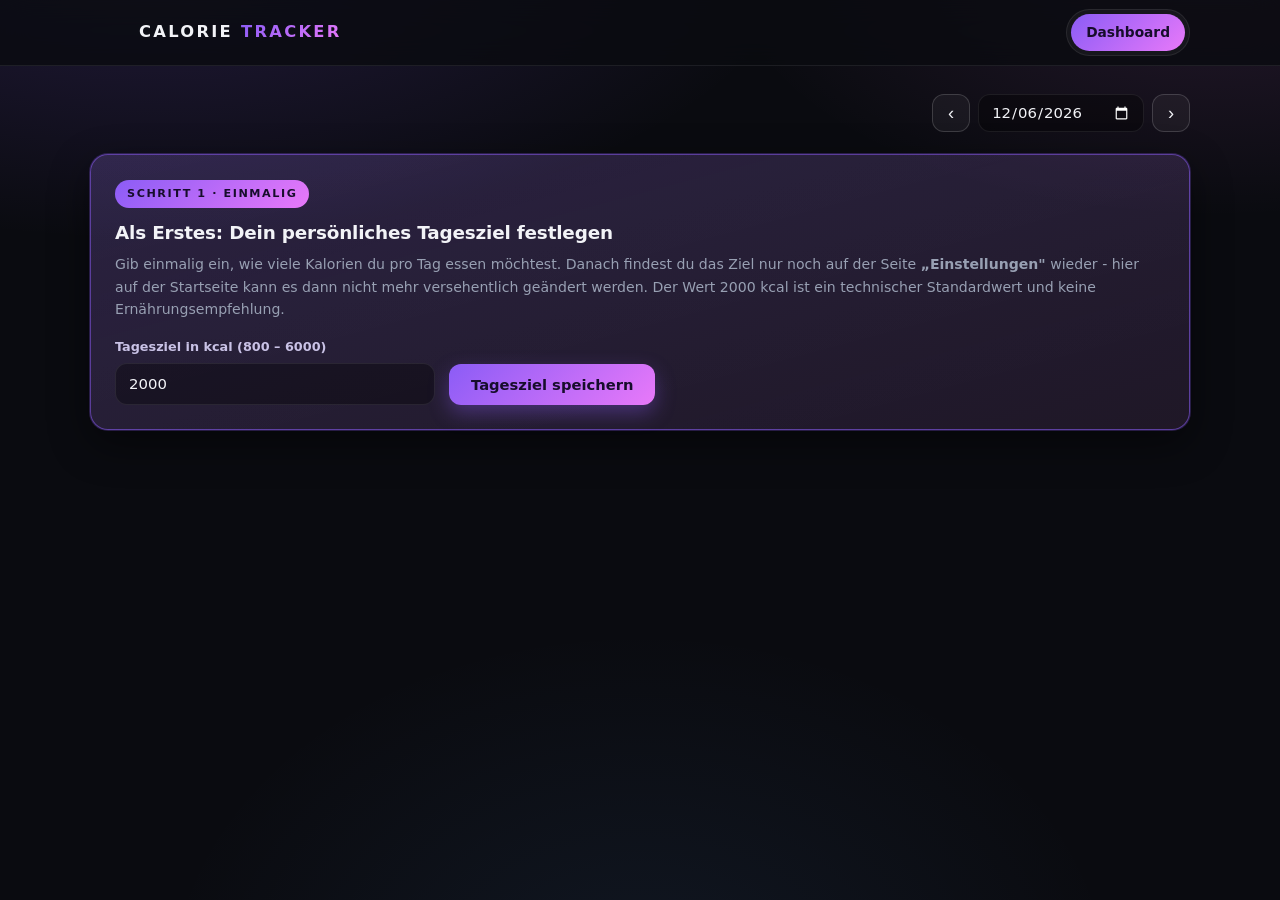
==== index.html @ 7e32cd05 "Navigation: Eintragen und Tagebuch entfernt" ====
<!DOCTYPE html>
<html lang="de">
<head>
  <meta charset="UTF-8">
  <meta name="viewport" content="width=device-width, initial-scale=1.0">
  <title>CALORIE TRACKER – Mein Ernährungstagebuch</title>
  <meta name="description" content="Kalorienzähler als Schulprojekt mit JavaScript und localStorage.">
  <link rel="icon" type="image/png" href="static/logo.png">
  <link rel="stylesheet" href="static/style.css">
  <script>
    // Gesperrt, solange kein Tagesziel festgelegt wurde:
    // Bis "kzt_goal_set" im Browser gespeichert ist, wird NUR das
    // Ziel-Formular angezeigt (Klasse "goal-locked" am <html>).
    if (localStorage.getItem("kzt_goal_set") !== "true") {
      document.documentElement.classList.add("goal-locked");
    }
  </script>
</head>
<body>

  <!-- Ladebildschirm: großes Logo, das kleinerfliegt -->
  <div id="splash">
    <img class="splash-logo" id="splash-logo" src="static/logo.png" alt="">
    <div class="splash-name">CALORIE <span>TRACKER</span></div>
  </div>

  <!-- Benachrichtigungen (Meldungen aus JavaScript) -->
  <div id="toast-area" aria-live="polite"></div>

  <!-- Kopfbereich: Logo + Navigation -->
  <header class="site-header">
    <div class="header-inner">
      <a class="brand" href="index.html">
        <span class="brand-mark">
          <img src="static/logo.png" alt="Logo des Calorie Trackers">
        </span>
        <span class="brand-name">CALORIE <span>TRACKER</span></span>
      </a>

      <nav class="main-nav" aria-label="Hauptnavigation">
        <a href="index.html" class="active">Dashboard</a>
        <a href="kalender.html">Kalender</a>
        <a href="einstellungen.html">Einstellungen</a>
        <a href="datenbank.html">Datenbank</a>
      </nav>

      <button type="button" class="nav-toggle" id="nav-toggle"
              aria-label="Menü öffnen" aria-expanded="false">☰</button>
    </div>
  </header>

  <main class="container">

    <!-- DATUMSLEISTE: Tag wechseln -->
    <section class="date-bar" id="dashboard">
      <div class="day-nav">
        <button type="button" class="icon-btn" id="day-prev" title="Vorheriger Tag" aria-label="Vorheriger Tag">‹</button>
        <div class="date-form">
          <input type="date" id="date-picker" aria-label="Datum wählen">
        </div>
        <button type="button" class="icon-btn" id="day-next" title="Nächster Tag" aria-label="Nächster Tag">›</button>
        <button type="button" class="btn btn-sm btn-soft" id="today-btn" hidden>Zu heute</button>
      </div>
    </section>

    <!-- NUR BEIM ERSTEN MAL: Tagesziel festlegen -->
    <section class="card start-card" id="ziel-start" hidden>
      <div class="start-head">
        <span class="start-step">Schritt 1 · einmalig</span>
        <h2>Als Erstes: Dein persönliches Tagesziel festlegen</h2>
        <p class="section-hint">
          Gib einmalig ein, wie viele Kalorien du pro Tag essen möchtest.
          Danach findest du das Ziel nur noch auf der Seite
          <strong>„Einstellungen"</strong> wieder - hier auf der Startseite
          kann es dann nicht mehr versehentlich geändert werden.
          Der Wert 2000 kcal ist ein technischer Standardwert und keine
          Ernährungsempfehlung.
        </p>
      </div>

      <form class="start-form" id="start-goal-form">
        <div class="form-field">
          <label for="start_goal">Tagesziel in kcal (800 – 6000)</label>
          <input type="number" id="start_goal" min="800" max="6000" step="1" value="2000" required>
        </div>
        <button type="submit" class="btn">Tagesziel speichern</button>
      </form>
    </section>

    <!-- DASHBOARD: die wichtigsten Zahlen des Tages -->
    <section class="kpi-grid" aria-label="Tageszahlen">

      <article class="card kpi kpi-ring fade-in">
        <span class="kpi-label">Fortschritt zum Ziel</span>
        <div class="ring-wrap">
          <svg viewBox="0 0 120 120" class="progress-ring" aria-hidden="true">
            <circle class="ring-bg" cx="60" cy="60" r="52"></circle>
            <circle id="ring-progress" class="ring-fg" cx="60" cy="60" r="52" data-percent="0"></circle>
          </svg>
          <div class="ring-label">
            <div><strong id="percent-value">0</strong><span class="ring-unit">%</span></div>
            <small>von <span id="ring-goal">2000</span> kcal</small>
          </div>
        </div>
        <p class="kpi-foot" id="ring-foot"></p>
      </article>

      <article class="card kpi fade-in delay-1">
        <span class="kpi-icon icon-pink">🍎</span>
        <span class="kpi-label">Aufgenommen</span>
        <strong class="kpi-value" id="stat-total" data-value="0">0</strong>
        <span class="kpi-unit" id="stat-total-sub">kcal</span>
      </article>

      <article class="card kpi fade-in delay-2">
        <span class="kpi-icon icon-blue" id="remain-icon">⚡</span>
        <span class="kpi-label" id="remain-label">Noch verbleibend</span>
        <strong class="kpi-value" id="stat-remaining">0</strong>
        <span class="kpi-unit">kcal</span>
      </article>

      <article class="card kpi fade-in delay-3">
        <span class="kpi-icon icon-green">📋</span>
        <span class="kpi-label">Einträge heute</span>
        <strong class="kpi-value" id="stat-count">0</strong>
        <span class="kpi-unit">Lebensmittel</span>
      </article>
    </section>

    <!-- MAHLZEITEN-VERGLEICH -->
    <section class="card fade-in" id="vergleich">
      <div class="card-head">
        <div>
          <h2>Kalorien im Vergleich</h2>
          <p class="section-hint">Die Kalorien aller vier Mahlzeiten des gewählten Tages im direkten Vergleich.</p>
        </div>
        <span class="head-badge">🏁 Tagesbilanz</span>
      </div>

      <div class="meal-bars" id="meal-bars"></div>
    </section>

    <!-- ZWEI SPALTEN: Eintragen + Tagesziel -->
    <div class="split">

      <section class="card fade-in" id="hinzufuegen">
        <div class="card-head">
          <div>
            <h2>Lebensmittel hinzufügen</h2>
            <p class="section-hint">Schnellauswahl antippen, Menge anpassen, speichern.</p>
          </div>
          <span class="head-badge">➕ Neuer Eintrag</span>
        </div>

        <div class="preset-list">
          <button type="button" class="preset" data-name="Apfel" data-cal="52">🍎 Apfel <small>52</small></button>
          <button type="button" class="preset" data-name="Banane" data-cal="89">🍌 Banane <small>89</small></button>
          <button type="button" class="preset" data-name="Haferflocken" data-cal="379">🥣 Haferflocken <small>379</small></button>
          <button type="button" class="preset" data-name="Reis" data-cal="130">🍚 Reis <small>130</small></button>
          <button type="button" class="preset" data-name="Brot" data-cal="265">🍞 Brot <small>265</small></button>
          <button type="button" class="preset" data-name="Ei" data-cal="143">🥚 Ei <small>143</small></button>
          <button type="button" class="preset" data-name="Naturjoghurt" data-cal="59">🥛 Naturjoghurt <small>59</small></button>
        </div>
        <p class="preset-note">Werte pro 100 g sind Näherungswerte – der tatsächliche Wert kann je Produkt variieren.</p>

        <form class="stack-form" id="add-form">
          <div class="form-grid">
            <div class="form-field span-2">
              <label for="name">Name des Lebensmittels</label>
              <input type="text" id="name" name="name" maxlength="80" placeholder="z. B. Apfel" required>
            </div>

            <div class="form-field">
              <label for="calories_per_100g">Kalorien pro 100 g</label>
              <input type="number" id="calories_per_100g" name="calories_per_100g" min="1" max="900" step="0.1" placeholder="z. B. 52" required>
            </div>

            <div class="form-field">
              <label for="amount_grams">Menge in Gramm</label>
              <input type="number" id="amount_grams" name="amount_grams" min="1" max="5000" step="1" placeholder="z. B. 150" required>
            </div>

            <div class="form-field">
              <label for="meal">Mahlzeit</label>
              <select id="meal" name="meal" required>
                <option>Frühstück</option>
                <option>Mittagessen</option>
                <option>Abendessen</option>
                <option>Snack</option>
              </select>
            </div>

            <div class="form-field">
              <label for="entry-date">Datum</label>
              <input type="date" id="entry-date" name="date" required>
            </div>

            <div class="form-field span-2">
              <label>Berechnete Kalorien der Portion</label>
              <div class="calorie-preview" id="calorie-preview">– kcal</div>
            </div>
          </div>

          <button type="submit" class="btn btn-wide">Eintrag speichern</button>
        </form>
      </section>

      <div class="split-side">
        <section class="card fade-in" id="ziel">
          <div class="card-head">
            <div>
              <h2>Persönliches Tagesziel</h2>
              <p class="section-hint" id="goal-hint">Aktuell <strong>2000 kcal</strong> pro Tag.</p>
            </div>
            <span class="head-badge">🎯</span>
          </div>

          <p class="goal-readonly">
            <strong id="goal-current">2000</strong> <span>kcal pro Tag</span>
          </p>

          <a class="btn btn-soft btn-wide" id="goal-edit-link" href="einstellungen.html">Ändern auf der Seite Einstellungen</a>

          <p class="fineprint">
            Das Ziel lässt sich nach der Einrichtung nur noch auf der separaten
            Seite <strong>Einstellungen</strong> verändern - so verhinderst du,
            dass du es beim Tracken aus Versehen änderst.
            2000 kcal sind ein technischer Standardwert und keine Ernährungsempfehlung.
          </p>
        </section>

        <section class="card fade-in">
          <div class="card-head">
            <div>
              <h2>Bilanz nach Mahlzeit</h2>
              <p class="section-hint" id="chips-hint">Kalorien je Mahlzeit.</p>
            </div>
          </div>

          <div class="meal-chips" id="meal-chips"></div>
        </section>
      </div>
    </div>

    <!-- ERNÄHRUNGSTAGEBUCH -->
    <section class="card fade-in" id="stagebuch">
      <div class="card-head">
        <div>
          <h2>Mein Ernährungstagebuch</h2>
          <p class="section-hint" id="diary-hint">Alle Einträge</p>
        </div>
        <span class="head-badge" id="diary-badge">0 Einträge</span>
      </div>

      <div class="diary-tools">
        <div class="search-box">
          <span class="search-icon">🔍</span>
          <input type="search" id="search-input" placeholder="Name suchen …" aria-label="Im Tagebuch suchen">
        </div>

        <div class="filter-chips" role="group" aria-label="Nach Mahlzeit filtern">
          <button type="button" class="filter-btn active" data-filter="alle">Alle</button>
          <button type="button" class="filter-btn" data-filter="Frühstück">🍳 Frühstück</button>
          <button type="button" class="filter-btn" data-filter="Mittagessen">🍛 Mittagessen</button>
          <button type="button" class="filter-btn" data-filter="Abendessen">🍽️ Abendessen</button>
          <button type="button" class="filter-btn" data-filter="Snack">🍎 Snack</button>
        </div>

        <button type="button" class="btn btn-sm btn-soft" id="show-all-btn">Filter zurücksetzen</button>
      </div>

      <div class="empty-state" id="empty-state">
        <span class="empty-icon">🥗</span>
        <h3>Noch keine Mahlzeiten eingetragen</h3>
        <p>Füge oben dein erstes Lebensmittel hinzu – dann erscheint es hier.</p>
        <a class="btn btn-sm" href="#hinzufuegen">Jetzt hinzufügen</a>
      </div>

      <ul class="entry-list" id="entry-list" hidden></ul>

      <div class="empty-state" id="no-results" hidden>
        <span class="empty-icon">🔍</span>
        <h3>Keine Treffer</h3>
        <p>Zu dieser Suche oder diesem Filter wurde nichts gefunden.</p>
      </div>
    </section>

    <!-- DIALOG: Eintrag bearbeiten -->
    <div class="modal-overlay" id="edit-modal" hidden>
      <div class="modal" role="dialog" aria-modal="true" aria-labelledby="edit-title">
        <div class="modal-head">
          <h3 id="edit-title">✏️ Eintrag bearbeiten</h3>
          <button type="button" class="icon-btn" id="modal-close" aria-label="Dialog schließen">✕</button>
        </div>

        <form id="edit-form" class="stack-form">
          <div class="form-field">
            <label for="edit-name">Name des Lebensmittels</label>
            <input type="text" id="edit-name" name="name" maxlength="80" required>
          </div>

          <div class="form-grid">
            <div class="form-field">
              <label for="edit-cal">Kalorien pro 100 g</label>
              <input type="number" id="edit-cal" name="calories_per_100g" min="1" max="900" step="0.1" required>
            </div>
            <div class="form-field">
              <label for="edit-amount">Menge in Gramm</label>
              <input type="number" id="edit-amount" name="amount_grams" min="1" max="5000" step="1" required>
            </div>
            <div class="form-field">
              <label for="edit-meal">Mahlzeit</label>
              <select id="edit-meal" name="meal" required>
                <option>Frühstück</option>
                <option>Mittagessen</option>
                <option>Abendessen</option>
                <option>Snack</option>
              </select>
            </div>
            <div class="form-field">
              <label for="edit-date">Datum</label>
              <input type="date" id="edit-date" name="date" required>
            </div>
          </div>

          <p class="fineprint">Die Kalorien der Portion werden automatisch neu berechnet.</p>

          <div class="modal-actions">
            <button type="button" class="btn btn-soft" id="modal-cancel">Abbrechen</button>
            <button type="submit" class="btn">Änderungen speichern</button>
          </div>
        </form>
      </div>
    </div>

  </main>

  <script src="static/app.js"></script>
</body>
</html>
---- static/style.css ----
/* ============================================================
   CALORIE TRACKER - Design
   Dunkler, moderner Look im Stil professioneller Fitness-Apps
   Aufbau: 1) Variablen 2) Grundlagen 3) Kopf 4) Hero
   5) Karten/KPI 6) Buttons 7) Formulare 8) Tagebuch
   9) Dialog 10) Toasts 11) Animationen 12) Responsive
   ============================================================ */

/* ---------- 1) Farb- und Maßvariablen ---------- */
:root {
  --bg: #0a0b10;
  --bg-glow-1: rgba(139, 92, 246, 0.20);
  --bg-glow-2: rgba(232, 121, 249, 0.12);
  --surface: rgba(255, 255, 255, 0.045);
  --surface-2: rgba(255, 255, 255, 0.08);
  --border: rgba(255, 255, 255, 0.08);
  --border-strong: rgba(255, 255, 255, 0.16);

  --text: #f2f3f7;
  --muted: #98a0b3;
  --muted-2: #6d748a;

  --violet: #8b5cf6;
  --fuchsia: #e879f9;
  --pink: #f472b6;
  --green: #34d399;
  --amber: #fbbf24;
  --blue: #60a5fa;
  --danger: #fb7185;

  --accent: linear-gradient(135deg, var(--violet), var(--fuchsia));
  --radius: 18px;
  --radius-sm: 12px;
  --shadow: 0 14px 40px rgba(0, 0, 0, 0.45);
  --header-h: 66px;
  --font: "Segoe UI Variable", "Segoe UI", system-ui, -apple-system, Roboto, "Helvetica Neue", Arial, sans-serif;
}

/* ---------- 2) Grundlagen ---------- */
* { box-sizing: border-box; }

html { scroll-behavior: smooth; }

[hidden] { display: none !important; }

body {
  margin: 0;
  min-height: 100vh;
  font-family: var(--font);
  color: var(--text);
  line-height: 1.6;
  background:
    radial-gradient(1100px 520px at 12% -8%, var(--bg-glow-1), transparent 60%),
    radial-gradient(900px 460px at 95% -4%, var(--bg-glow-2), transparent 55%),
    radial-gradient(800px 600px at 50% 110%, rgba(96, 165, 250, 0.08), transparent 60%),
    var(--bg);
}

body.modal-open,
body.splash-active { overflow: hidden; }

h1, h2, h3 { letter-spacing: -0.01em; }

a { color: var(--violet); }

.container {
  max-width: 1140px;
  margin: 0 auto;
  padding: 28px 20px 56px;
}

/* Abschnitte bleiben beim Navigieren unter der Kopfzeile sichtbar */
section[id], div[id] { scroll-margin-top: calc(var(--header-h) + 18px); }

.kicker {
  display: inline-block;
  font-size: 0.72rem;
  font-weight: 700;
  letter-spacing: 0.16em;
  text-transform: uppercase;
  color: var(--fuchsia);
  margin-bottom: 6px;
}

.section-hint {
  margin: 4px 0 0;
  color: var(--muted);
  font-size: 0.88rem;
}

.fineprint {
  margin: 14px 0 0;
  font-size: 0.78rem;
  line-height: 1.5;
  color: var(--muted-2);
}

.text-ok { color: var(--green) !important; }
.text-danger { color: var(--danger) !important; }

/* ---------- 3) Kopfzeile und Navigation ---------- */
.site-header {
  position: sticky;
  top: 0;
  z-index: 60;
  height: var(--header-h);
  background: rgba(10, 11, 16, 0.82);
  backdrop-filter: blur(14px);
  -webkit-backdrop-filter: blur(14px);
  border-bottom: 1px solid var(--border);
}

.header-inner {
  max-width: 1140px;
  height: 100%;
  margin: 0 auto;
  padding: 0 20px;
  display: flex;
  align-items: center;
  justify-content: space-between;
  gap: 16px;
}

.brand {
  display: flex;
  align-items: center;
  gap: 11px;
  text-decoration: none;
}

.brand-mark {
  display: block;
  width: 38px;
  height: 38px;
  flex-shrink: 0;
}

/* Das Logo-Bild selbst (Ziel der Fluganimation) */
.brand-mark img {
  display: block;
  width: 100%;
  height: 100%;
  object-fit: cover;
  border-radius: 11px;
  box-shadow: 0 4px 14px rgba(0, 0, 0, 0.55), 0 0 0 1px rgba(255, 255, 255, 0.10);
}

/* Solange der Ladebildschirm läuft, ist das kleine Logo noch unsichtbar */
.brand-mark.logo-hidden img { visibility: hidden; }

.brand-name {
  font-size: 1.02rem;
  font-weight: 800;
  letter-spacing: 0.14em;
  color: var(--text);
}

.brand-name span {
  background: var(--accent);
  -webkit-background-clip: text;
  background-clip: text;
  color: transparent;
}

.main-nav {
  display: flex;
  gap: 4px;
  padding: 4px;
  background: var(--surface);
  border: 1px solid var(--border);
  border-radius: 999px;
}

.main-nav a {
  text-decoration: none;
  color: var(--muted);
  font-size: 0.86rem;
  font-weight: 600;
  padding: 7px 15px;
  border-radius: 999px;
  transition: color 0.2s ease, background 0.2s ease;
}

.main-nav a:hover {
  color: var(--text);
  background: var(--surface-2);
}

.main-nav a.active {
  color: #170d2c;
  background: var(--accent);
}

/* Hamburger-Button: nur auf kleinen Bildschirmen sichtbar */
.nav-toggle {
  display: none;
  place-items: center;
  min-width: 44px;
  height: 44px;
  border-radius: 12px;
  border: 1px solid var(--border-strong);
  background: var(--surface);
  color: var(--text);
  font-size: 1.25rem;
  line-height: 1;
  cursor: pointer;
  transition: background 0.18s ease, border-color 0.18s ease;
}

.nav-toggle:hover {
  background: var(--surface-2);
  border-color: var(--violet);
}

/* ---------- 4) Hero / Datumsleiste ---------- */
.hero {
  display: grid;
  grid-template-columns: 1.4fr 1fr;
  gap: 24px;
  align-items: center;
  background: linear-gradient(135deg, rgba(139, 92, 246, 0.16), rgba(232, 121, 249, 0.07) 55%, rgba(255, 255, 255, 0.03));
  border: 1px solid var(--border);
  border-radius: 24px;
  padding: 30px 32px;
  margin-bottom: 22px;
  box-shadow: var(--shadow);
}

.hero h2 {
  margin: 0;
  font-size: clamp(1.5rem, 3vw, 2rem);
  font-weight: 800;
}

.hero-sub {
  margin: 8px 0 14px;
  color: var(--muted);
  max-width: 52ch;
  font-size: 0.95rem;
}

.hero-side {
  display: flex;
  flex-direction: column;
  align-items: flex-end;
  gap: 14px;
}

.status-chip {
  display: inline-flex;
  align-items: center;
  gap: 8px;
  max-width: 100%;
  font-size: 0.86rem;
  font-weight: 600;
  color: var(--amber);
  background: rgba(251, 191, 36, 0.10);
  border: 1px solid rgba(251, 191, 36, 0.35);
  padding: 8px 14px;
  border-radius: 999px;
}

.status-chip.status-ok {
  color: var(--green);
  background: rgba(52, 211, 153, 0.10);
  border-color: rgba(52, 211, 153, 0.40);
}

.day-nav {
  display: flex;
  align-items: center;
  gap: 8px;
  flex-wrap: wrap;
  justify-content: flex-end;
}

/* Schmale Leiste auf dem Dashboard: Datum + Tag wechseln */
.date-bar {
  display: flex;
  align-items: center;
  justify-content: flex-end;
  flex-wrap: wrap;
  gap: 12px;
  margin-bottom: 22px;
}

/* ---------- 5) Karten, KPI-Zahlen, Ring ---------- */
.card {
  background: linear-gradient(165deg, rgba(255, 255, 255, 0.055), rgba(255, 255, 255, 0.025));
  border: 1px solid var(--border);
  border-radius: var(--radius);
  padding: 24px;
  box-shadow: var(--shadow);
  margin-bottom: 22px;
}

.card-head {
  display: flex;
  align-items: flex-start;
  justify-content: space-between;
  gap: 14px;
  margin-bottom: 18px;
}

.card-head h2 {
  margin: 0;
  font-size: 1.08rem;
  font-weight: 700;
}

.head-badge {
  flex-shrink: 0;
  font-size: 0.75rem;
  font-weight: 700;
  letter-spacing: 0.06em;
  color: var(--fuchsia);
  background: rgba(232, 121, 249, 0.10);
  border: 1px solid rgba(232, 121, 249, 0.30);
  padding: 6px 12px;
  border-radius: 999px;
  white-space: nowrap;
}

.kpi-grid {
  display: grid;
  grid-template-columns: repeat(4, 1fr);
  gap: 16px;
  margin-bottom: 22px;
}

.kpi {
  margin-bottom: 0;
  padding: 20px;
  display: flex;
  flex-direction: column;
  gap: 6px;
  align-items: flex-start;
}

.kpi-ring {
  grid-column: span 2;
  align-items: center;
  text-align: center;
}

.kpi-icon {
  display: grid;
  place-items: center;
  width: 40px;
  height: 40px;
  font-size: 19px;
  border-radius: 12px;
  margin-bottom: 4px;
  background: var(--surface-2);
  border: 1px solid var(--border);
}

.icon-pink   { background: rgba(244, 114, 182, 0.14); border-color: rgba(244, 114, 182, 0.35); }
.icon-violet { background: rgba(139, 92, 246, 0.16); border-color: rgba(139, 92, 246, 0.40); }
.icon-blue   { background: rgba(96, 165, 250, 0.14); border-color: rgba(96, 165, 250, 0.35); }
.icon-green  { background: rgba(52, 211, 153, 0.14); border-color: rgba(52, 211, 153, 0.35); }

.kpi-label {
  font-size: 0.74rem;
  font-weight: 700;
  letter-spacing: 0.1em;
  text-transform: uppercase;
  color: var(--muted);
}

.kpi-value {
  font-size: clamp(1.7rem, 3vw, 2.15rem);
  font-weight: 800;
  line-height: 1.05;
  font-variant-numeric: tabular-nums;
}

.kpi-unit {
  font-size: 0.8rem;
  color: var(--muted-2);
}

.kpi-foot {
  margin: 10px 0 0;
  font-size: 0.86rem;
  color: var(--muted);
}

.ring-wrap {
  position: relative;
  width: 180px;
  margin: 8px auto 0;
}

.progress-ring {
  width: 100%;
  display: block;
  transform: rotate(-90deg);
}

.ring-bg {
  fill: none;
  stroke: rgba(255, 255, 255, 0.08);
  stroke-width: 11;
}

.ring-fg {
  fill: none;
  stroke: var(--violet);
  stroke-width: 11;
  stroke-linecap: round;
  stroke-dasharray: 326.7;          /* 2 x PI x r (r = 52) */
  stroke-dashoffset: 326.7;
  transition: stroke-dashoffset 1.2s cubic-bezier(0.22, 1, 0.36, 1), stroke 0.4s ease;
}

.ring-fg.done { stroke: var(--green); }

.ring-label {
  position: absolute;
  inset: 0;
  display: flex;
  flex-direction: column;
  align-items: center;
  justify-content: center;
}

.ring-label strong {
  font-size: 2rem;
  font-weight: 800;
  font-variant-numeric: tabular-nums;
}

.ring-unit {
  font-size: 1rem;
  font-weight: 600;
  color: var(--muted);
}

.ring-label small {
  color: var(--muted-2);
  font-size: 0.76rem;
}

/* Mahlzeiten-Vergleichsbalken */
.meal-bars {
  display: flex;
  flex-direction: column;
  gap: 15px;
}

.meal-bar-row {
  display: grid;
  grid-template-columns: 150px 1fr 100px;
  gap: 14px;
  align-items: center;
}

.meal-name {
  display: flex;
  align-items: center;
  gap: 9px;
  font-size: 0.9rem;
  font-weight: 600;
}

.dot {
  width: 9px;
  height: 9px;
  border-radius: 50%;
  flex-shrink: 0;
}

.dot-breakfast { background: var(--amber); }
.dot-lunch     { background: var(--violet); }
.dot-dinner    { background: var(--blue); }
.dot-snack     { background: var(--pink); }

.meal-bar-track {
  background: rgba(255, 255, 255, 0.07);
  border-radius: 999px;
  height: 12px;
  overflow: hidden;
}

.meal-bar-fill {
  height: 100%;
  border-radius: 999px;
  transition: width 1s cubic-bezier(0.22, 1, 0.36, 1);
}

.fill-breakfast { background: linear-gradient(90deg, #f59e0b, #fbbf24); }
.fill-lunch     { background: linear-gradient(90deg, var(--violet), #a78bfa); }
.fill-dinner    { background: linear-gradient(90deg, #3b82f6, var(--blue)); }
.fill-snack     { background: linear-gradient(90deg, var(--pink), var(--fuchsia)); }

.meal-value {
  text-align: right;
  font-weight: 700;
  font-variant-numeric: tabular-nums;
}

.meal-value small {
  font-weight: 500;
  color: var(--muted-2);
}

/* ---------- 6) Zwei Spalten-Layout ---------- */
.split {
  display: grid;
  grid-template-columns: 1.55fr 1fr;
  gap: 22px;
  align-items: start;
  margin-bottom: 22px;
}

.split > .card,
.split-side > .card { margin-bottom: 0; }

.split-side {
  display: flex;
  flex-direction: column;
  gap: 22px;
}

/* ---------- 7) Buttons ---------- */
.btn {
  display: inline-flex;
  align-items: center;
  justify-content: center;
  gap: 8px;
  background: var(--accent);
  color: #170d2c;
  border: none;
  border-radius: var(--radius-sm);
  padding: 12px 22px;
  font-family: inherit;
  font-size: 0.92rem;
  font-weight: 700;
  cursor: pointer;
  text-decoration: none;
  box-shadow: 0 8px 20px rgba(139, 92, 246, 0.35);
  transition: transform 0.18s ease, box-shadow 0.18s ease, filter 0.18s ease, background 0.18s ease;
}

.btn:hover {
  transform: translateY(-2px) scale(1.02);
  filter: brightness(1.08);
  box-shadow: 0 12px 26px rgba(139, 92, 246, 0.45);
}

.btn:active { transform: translateY(0) scale(0.98); }

.btn-wide { width: 100%; }

.btn-sm {
  padding: 8px 14px;
  font-size: 0.82rem;
  border-radius: 10px;
}

/* Heller, unauffälliger Sekundär-Button */
.btn-soft {
  background: var(--surface-2);
  color: var(--text);
  border: 1px solid var(--border-strong);
  box-shadow: none;
}

.btn-soft:hover {
  background: rgba(139, 92, 246, 0.18);
  border-color: var(--violet);
  box-shadow: none;
  filter: none;
}

/* Roter Löschen-Button */
.btn-danger {
  background: rgba(251, 113, 133, 0.14);
  color: #fda4b5;
  border: 1px solid rgba(251, 113, 133, 0.40);
  box-shadow: none;
}

.btn-danger:hover {
  background: rgba(251, 113, 133, 0.28);
  box-shadow: none;
  filter: none;
}

/* Tastatur-Navigation sichtbar machen */
.btn:focus-visible,
.icon-btn:focus-visible,
.preset:focus-visible,
.filter-btn:focus-visible,
.main-nav a:focus-visible {
  outline: 2px solid var(--fuchsia);
  outline-offset: 2px;
}

/* ---------- 8) Formulare ---------- */
.stack-form {
  display: flex;
  flex-direction: column;
  gap: 14px;
}

.form-grid {
  display: grid;
  grid-template-columns: 1fr 1fr;
  gap: 14px;
}

.form-grid .span-2 { grid-column: span 2; }

.form-field {
  display: flex;
  flex-direction: column;
  gap: 6px;
}

.form-field label {
  font-size: 0.8rem;
  font-weight: 600;
  color: #c9c2e6;
}

input, select {
  width: 100%;
  background: rgba(0, 0, 0, 0.35);
  border: 1px solid var(--border);
  border-radius: var(--radius-sm);
  color: var(--text);
  padding: 11px 13px;
  font-family: inherit;
  font-size: 0.93rem;
  color-scheme: dark;
  transition: border-color 0.2s ease, box-shadow 0.2s ease, background 0.2s ease;
}

input::placeholder { color: var(--muted-2); }

input:hover, select:hover { border-color: var(--border-strong); }

input:focus, select:focus {
  outline: none;
  border-color: var(--violet);
  background: rgba(0, 0, 0, 0.5);
  box-shadow: 0 0 0 3px rgba(139, 92, 246, 0.25);
}

input[type="date"] { max-width: 100%; }

/* Live-Vorschau der berechneten Kalorien */
.calorie-preview {
  background: rgba(139, 92, 246, 0.10);
  border: 1px dashed rgba(139, 92, 246, 0.55);
  border-radius: var(--radius-sm);
  padding: 12px 14px;
  font-size: 1.05rem;
  font-weight: 700;
  color: var(--muted);
  min-height: 46px;
  display: flex;
  align-items: center;
  transition: color 0.2s ease, background 0.2s ease, border-color 0.2s ease;
}

.calorie-preview.preview-ready {
  color: var(--text);
  background: rgba(139, 92, 246, 0.18);
  border-style: solid;
  border-color: var(--violet);
}

/* Beispiel-Lebensmittel (Chips) */
.preset-list {
  display: flex;
  flex-wrap: wrap;
  gap: 9px;
}

.preset {
  display: inline-flex;
  align-items: center;
  gap: 7px;
  background: var(--surface);
  border: 1px solid var(--border);
  border-radius: 999px;
  color: var(--text);
  padding: 9px 15px;
  font-family: inherit;
  font-size: 0.86rem;
  font-weight: 600;
  cursor: pointer;
  transition: transform 0.18s ease, background 0.18s ease, border-color 0.18s ease;
}

.preset small {
  color: var(--muted-2);
  font-weight: 700;
  font-size: 0.72rem;
  background: rgba(255, 255, 255, 0.07);
  border-radius: 999px;
  padding: 1px 7px;
}

.preset:hover {
  transform: translateY(-2px);
  background: rgba(139, 92, 246, 0.16);
  border-color: var(--violet);
}

.preset:active { transform: translateY(0); }

.preset-note {
  margin: 10px 0 18px;
  font-size: 0.76rem;
  color: var(--muted-2);
}

/* Bilanz-Chips pro Mahlzeit */
.meal-chips {
  display: grid;
  grid-template-columns: 1fr 1fr;
  gap: 10px;
}

.meal-chip {
  display: grid;
  grid-template-columns: auto 1fr auto;
  grid-template-areas: "icon name name" "icon value unit";
  align-items: center;
  column-gap: 10px;
  row-gap: 0;
  background: var(--surface);
  border: 1px solid var(--border);
  border-radius: var(--radius-sm);
  padding: 12px 14px;
  transition: transform 0.18s ease, border-color 0.18s ease;
}

.meal-chip:hover { transform: translateY(-2px); }

.chip-icon { grid-area: icon; font-size: 20px; }
.chip-name {
  grid-area: name;
  font-size: 0.78rem;
  font-weight: 600;
  color: var(--muted);
}
.meal-chip strong {
  grid-area: value;
  font-size: 1.15rem;
  font-weight: 800;
  font-variant-numeric: tabular-nums;
}
.meal-chip small {
  grid-area: unit;
  font-size: 0.7rem;
  color: var(--muted-2);
  justify-self: start;
  margin-left: 4px;
}

.chip-breakfast { border-color: rgba(251, 191, 36, 0.35); }
.chip-lunch     { border-color: rgba(139, 92, 246, 0.40); }
.chip-dinner    { border-color: rgba(96, 165, 250, 0.35); }
.chip-snack     { border-color: rgba(244, 114, 182, 0.35); }

/* ---------- 9) Tagebuch: Werkzeuge, Einträge ---------- */
.diary-tools {
  display: flex;
  flex-wrap: wrap;
  align-items: center;
  gap: 12px;
  padding-bottom: 18px;
  margin-bottom: 18px;
  border-bottom: 1px solid var(--border);
}

.search-box {
  position: relative;
  flex: 1 1 240px;
  max-width: 320px;
}

.search-icon {
  position: absolute;
  left: 12px;
  top: 50%;
  transform: translateY(-50%);
  font-size: 0.85rem;
  opacity: 0.75;
  pointer-events: none;
}

.search-box input {
  padding-left: 36px;
}

.filter-chips {
  display: flex;
  flex-wrap: wrap;
  gap: 8px;
}

.filter-btn {
  background: var(--surface);
  border: 1px solid var(--border);
  border-radius: 999px;
  color: var(--muted);
  padding: 8px 14px;
  font-family: inherit;
  font-size: 0.82rem;
  font-weight: 600;
  cursor: pointer;
  display: inline-flex;
  align-items: center;
  gap: 6px;
  transition: background 0.18s ease, color 0.18s ease, transform 0.18s ease, border-color 0.18s ease;
}

.filter-btn:hover {
  color: var(--text);
  border-color: var(--border-strong);
  transform: translateY(-1px);
}

.filter-btn.active {
  background: var(--accent);
  color: #170d2c;
  border-color: transparent;
  box-shadow: 0 6px 16px rgba(139, 92, 246, 0.35);
}

.entry-list {
  list-style: none;
  margin: 0;
  padding: 0;
  display: flex;
  flex-direction: column;
  gap: 10px;
}

.entry-item {
  display: flex;
  align-items: center;
  gap: 14px;
  background: rgba(0, 0, 0, 0.28);
  border: 1px solid var(--border);
  border-radius: 14px;
  padding: 13px 16px;
  transition: transform 0.18s ease, border-color 0.18s ease, background 0.18s ease;
  animation: entryIn 0.4s ease both;
}

.entry-item:hover {
  transform: translateX(4px);
  border-color: rgba(139, 92, 246, 0.45);
  background: rgba(139, 92, 246, 0.07);
}

.entry-item.hidden { display: none; }

.entry-icon {
  font-size: 22px;
  width: 42px;
  height: 42px;
  display: grid;
  place-items: center;
  background: var(--surface-2);
  border: 1px solid var(--border);
  border-radius: 12px;
  flex-shrink: 0;
}

.entry-main {
  flex: 1;
  min-width: 0;
  display: flex;
  flex-direction: column;
  gap: 4px;
}

.entry-name {
  font-size: 0.97rem;
  font-weight: 700;
  overflow: hidden;
  text-overflow: ellipsis;
  white-space: nowrap;
}

.entry-meta {
  display: flex;
  align-items: center;
  flex-wrap: wrap;
  gap: 8px;
  font-size: 0.8rem;
  color: var(--muted);
}

.badge {
  font-size: 0.7rem;
  font-weight: 700;
  padding: 3px 9px;
  border-radius: 999px;
  letter-spacing: 0.03em;
}

.badge-breakfast { color: var(--amber); background: rgba(251, 191, 36, 0.12); border: 1px solid rgba(251, 191, 36, 0.35); }
.badge-lunch     { color: #b4a4fb; background: rgba(139, 92, 246, 0.14); border: 1px solid rgba(139, 92, 246, 0.40); }
.badge-dinner    { color: var(--blue); background: rgba(96, 165, 250, 0.12); border: 1px solid rgba(96, 165, 250, 0.35); }
.badge-snack     { color: var(--pink); background: rgba(244, 114, 182, 0.12); border: 1px solid rgba(244, 114, 182, 0.35); }

.entry-calories {
  font-size: 1.1rem;
  font-weight: 800;
  font-variant-numeric: tabular-nums;
  color: var(--text);
  white-space: nowrap;
}

.entry-calories small {
  font-size: 0.72rem;
  font-weight: 600;
  color: var(--muted-2);
}

.entry-actions {
  display: flex;
  gap: 8px;
  align-items: center;
}

.delete-form { display: inline; margin: 0; }

/* Leerzustand und "keine Treffer" */
.empty-state {
  text-align: center;
  padding: 42px 20px;
  border: 1px dashed var(--border-strong);
  border-radius: 16px;
  background: rgba(0, 0, 0, 0.18);
}

.empty-icon {
  display: block;
  font-size: 42px;
  margin-bottom: 10px;
}

.empty-state h3 {
  margin: 0 0 6px;
  font-size: 1rem;
}

.empty-state p {
  margin: 0 0 16px;
  color: var(--muted);
  font-size: 0.9rem;
}

/* ---------- 10) Icon-Buttons und Datumsfeld ---------- */
.icon-btn {
  display: grid;
  place-items: center;
  min-width: 38px;
  height: 38px;
  padding: 0 10px;
  border-radius: 12px;
  border: 1px solid var(--border-strong);
  background: var(--surface);
  color: var(--text);
  font-size: 1.15rem;
  line-height: 1;
  text-decoration: none;
  cursor: pointer;
  transition: background 0.18s ease, transform 0.18s ease, border-color 0.18s ease;
}

.icon-btn:hover {
  background: var(--surface-2);
  border-color: var(--violet);
  transform: translateY(-1px);
}

.date-form { display: inline-flex; }

.date-form input[type="date"] {
  width: auto;
  height: 38px;
  padding: 0 12px;
}

/* ---------- 11) Dialog (Modal) ---------- */
.modal-overlay {
  position: fixed;
  inset: 0;
  z-index: 100;
  display: flex;
  align-items: center;
  justify-content: center;
  padding: 20px;
  background: rgba(5, 4, 12, 0.72);
  backdrop-filter: blur(6px);
  -webkit-backdrop-filter: blur(6px);
  animation: fadeIn 0.22s ease both;
}

.modal {
  width: 100%;
  max-width: 540px;
  max-height: 90vh;
  overflow-y: auto;
  background: linear-gradient(165deg, #191627, #131020);
  border: 1px solid var(--border-strong);
  border-radius: 22px;
  padding: 24px;
  box-shadow: 0 30px 70px rgba(0, 0, 0, 0.6);
  animation: modalIn 0.3s cubic-bezier(0.22, 1, 0.36, 1) both;
}

.modal-head {
  display: flex;
  align-items: center;
  justify-content: space-between;
  gap: 12px;
  margin-bottom: 18px;
}

.modal-head h3 { margin: 0; font-size: 1.05rem; }

.modal-actions {
  display: flex;
  justify-content: flex-end;
  gap: 10px;
  margin-top: 6px;
}

/* ---------- 12) Benachrichtigungen (Toasts) ---------- */
#toast-area {
  position: fixed;
  top: calc(var(--header-h) + 14px);
  right: 18px;
  z-index: 200;
  display: flex;
  flex-direction: column;
  gap: 10px;
  max-width: min(360px, calc(100vw - 36px));
}

.toast {
  display: flex;
  align-items: center;
  gap: 11px;
  padding: 13px 16px;
  border-radius: 14px;
  font-size: 0.88rem;
  font-weight: 600;
  line-height: 1.45;
  box-shadow: 0 16px 40px rgba(0, 0, 0, 0.5);
  animation: toastIn 0.35s cubic-bezier(0.22, 1, 0.36, 1) both;
  cursor: pointer;
}

.toast-icon {
  display: grid;
  place-items: center;
  width: 22px;
  height: 22px;
  flex-shrink: 0;
  border-radius: 50%;
  font-size: 0.75rem;
  font-weight: 800;
  color: #0a0b10;
}

.toast-success {
  background: linear-gradient(135deg, rgba(52, 211, 153, 0.20), rgba(139, 92, 246, 0.16));
  border: 1px solid rgba(52, 211, 153, 0.45);
}

.toast-success .toast-icon { background: var(--green); }

.toast-error {
  background: linear-gradient(135deg, rgba(251, 113, 133, 0.22), rgba(244, 114, 182, 0.16));
  border: 1px solid rgba(251, 113, 133, 0.50);
}

.toast-error .toast-icon { background: var(--danger); }

.toast.hide { animation: toastOut 0.4s ease both; }

/* ---------- 13) Animationen ---------- */
.fade-in {
  opacity: 0;
  transform: translateY(18px);
  animation: fadeInUp 0.55s ease forwards;
}

.delay-1 { animation-delay: 0.07s; }
.delay-2 { animation-delay: 0.14s; }
.delay-3 { animation-delay: 0.21s; }
.delay-4 { animation-delay: 0.28s; }

@keyframes fadeInUp {
  to { opacity: 1; transform: translateY(0); }
}

@keyframes fadeIn {
  from { opacity: 0; }
  to { opacity: 1; }
}

@keyframes modalIn {
  from { opacity: 0; transform: translateY(26px) scale(0.97); }
  to { opacity: 1; transform: translateY(0) scale(1); }
}

@keyframes entryIn {
  from { opacity: 0; transform: translateX(-14px); }
  to { opacity: 1; transform: translateX(0); }
}

@keyframes toastIn {
  from { opacity: 0; transform: translateX(46px); }
  to { opacity: 1; transform: translateX(0); }
}

@keyframes toastOut {
  to { opacity: 0; transform: translateX(46px); }
}

@keyframes numberPop {
  0% { transform: scale(1); }
  45% { transform: scale(1.09); }
  100% { transform: scale(1); }
}

.kpi-value.pop,
.ring-label strong.pop {
  display: inline-block;
  animation: numberPop 0.5s ease;
}

/* ---------- 14) Barrierefreiheit: weniger Bewegung ---------- */
@media (prefers-reduced-motion: reduce) {
  html { scroll-behavior: auto; }

  *, *::before, *::after {
    animation-duration: 0.01ms !important;
    animation-iteration-count: 1 !important;
    transition-duration: 0.01ms !important;
  }

  .fade-in { opacity: 1; transform: none; }
}

/* ---------- 15) Responsive (Handy & Tablet) ---------- */
@media (max-width: 1020px) {
  .kpi-grid { grid-template-columns: repeat(2, 1fr); }
  .kpi-ring { grid-column: span 2; }
  .split { grid-template-columns: 1fr; }
}

@media (max-width: 760px) {
  .hero { grid-template-columns: 1fr; padding: 24px; }
  .hero-side { align-items: flex-start; }
  .day-nav { justify-content: flex-start; }

  /* Navigation wird zum aufklappbaren Menue (Hamburger) */
  .nav-toggle { display: grid; }

  .main-nav {
    display: none;
    position: absolute;
    top: var(--header-h);
    left: 0;
    right: 0;
    flex-direction: column;
    gap: 4px;
    padding: 12px;
    background: rgba(10, 11, 16, 0.97);
    border: none;
    border-bottom: 1px solid var(--border);
    border-radius: 0;
    box-shadow: 0 18px 34px rgba(0, 0, 0, 0.5);
  }

  .main-nav.open { display: flex; }

  .main-nav a {
    padding: 13px 16px;
    font-size: 0.95rem;
    text-align: center;
    border-radius: 12px;
  }

  .meal-bar-row { grid-template-columns: 118px 1fr 84px; }
  .entry-item { flex-wrap: wrap; }
  .entry-calories { order: 3; }
  .entry-actions { order: 4; width: 100%; justify-content: flex-end; }
}

@media (max-width: 540px) {
  .kpi-grid { grid-template-columns: 1fr; }
  .kpi-ring { grid-column: span 1; }
  .form-grid { grid-template-columns: 1fr; }
  .form-grid .span-2 { grid-column: span 1; }
  .meal-chips { grid-template-columns: 1fr; }
  .container { padding: 20px 14px 44px; }
  .card { padding: 18px; }

  /* Touch: groessere Ziele, keine Auto-Zoom von iOS beim Tippen */
  .icon-btn { min-width: 44px; height: 44px; }
  input, select { font-size: 16px; }
  .brand-name { font-size: 0.9rem; letter-spacing: 0.08em; }
  .header-inner { padding: 0 14px; gap: 10px; }
  .modal { padding: 18px; border-radius: 18px; }
  .modal-overlay { padding: 12px; }
  .day-nav { gap: 6px; }
  .start-form { flex-direction: column; align-items: stretch; }
  .start-form .btn { width: 100%; }
}

/* ---------- 16) Ladebildschirm mit Logo-Animation ----------
   Das Logo erscheint beim Öffnen groß mittig und fliegt
   danach animiert an seinen Platz neben den Schriftzug.
   Die Bewegung selbst wird von JavaScript gesteuert (FLIP):
   1) Zielposition ausmessen  2) Gegenrichtung transformieren
   3) Transformation zuruecksetzen -> Browser animiert sanft.
   Als Notfallschutz verschwindet der Ladebildschirm nach 5 s
   automatisch, falls JavaScript einmal nicht laeuft.
   --------------------------------------------------------- */
#splash {
  position: fixed;
  inset: 0;
  z-index: 500;
  display: flex;
  flex-direction: column;
  align-items: center;
  justify-content: center;
  gap: 22px;
  animation: splashSafety 0.5s ease 5s forwards; /* Notfallschutz */
}

/* Der dunkle Hintergrund liegt in einer eigenen Ebene,
   damit er ausfaden kann, ohne das fliegende Logo mitzunehmen. */
#splash::before {
  content: "";
  position: absolute;
  inset: 0;
  z-index: -1;
  background:
    radial-gradient(700px 420px at 50% 42%, rgba(139, 92, 246, 0.22), transparent 65%),
    radial-gradient(520px 320px at 50% 60%, rgba(52, 211, 153, 0.10), transparent 60%),
    #0a0b10;
  transition: opacity 0.55s ease;
}

#splash.fade::before { opacity: 0; }

@keyframes splashSafety {
  to { opacity: 0; visibility: hidden; }
}

.splash-logo {
  width: min(46vmin, 300px);
  height: auto;
  border-radius: 24%;
  box-shadow:
    0 30px 80px rgba(0, 0, 0, 0.65),
    0 0 60px rgba(139, 92, 246, 0.35),
    0 0 0 1px rgba(255, 255, 255, 0.10);
  /* Wird per JavaScript in die Zielposition transformiert */
  transition: transform 0.95s cubic-bezier(0.65, 0, 0.18, 1);
  will-change: transform;
}

.splash-name {
  font-size: clamp(1.2rem, 4vw, 1.7rem);
  font-weight: 800;
  letter-spacing: 0.28em;
  color: #f2f3f7;
  padding-left: 0.28em; /* optisch zentrieren wegen Buchstabenabstand */
  transition: opacity 0.35s ease, transform 0.35s ease;
}

.splash-name span {
  background: var(--accent);
  -webkit-background-clip: text;
  background-clip: text;
  color: transparent;
}

/* Schriftzug verschwindet, sobald das Logo losfliegt */
#splash.flying .splash-name {
  opacity: 0;
  transform: translateY(-10px);
}

/* ---------- 17) Start-Karte: Tagesziel nur beim ersten Mal ---------- */
.start-card {
  border: 1px solid rgba(139, 92, 246, 0.55);
  background:
    linear-gradient(165deg, rgba(139, 92, 246, 0.18), rgba(232, 121, 249, 0.08)),
    linear-gradient(165deg, rgba(255, 255, 255, 0.05), rgba(255, 255, 255, 0.02));
  box-shadow: 0 0 0 1px rgba(139, 92, 246, 0.25), var(--shadow);
  animation: fadeInUp 0.55s ease both, startPulse 2.6s ease-in-out 0.8s 2;
}

@keyframes startPulse {
  0%, 100% { box-shadow: 0 0 0 1px rgba(139, 92, 246, 0.25), var(--shadow); }
  50% { box-shadow: 0 0 0 4px rgba(139, 92, 246, 0.30), var(--shadow); }
}

.start-step {
  display: inline-block;
  font-size: 0.7rem;
  font-weight: 800;
  letter-spacing: 0.14em;
  text-transform: uppercase;
  color: #170d2c;
  background: var(--accent);
  padding: 5px 12px;
  border-radius: 999px;
  margin-bottom: 10px;
}

.start-head h2 {
  margin: 0 0 6px;
  font-size: 1.15rem;
  font-weight: 800;
}

.start-form {
  display: flex;
  flex-wrap: wrap;
  align-items: flex-end;
  gap: 14px;
  margin-top: 16px;
}

.start-form .form-field {
  flex: 1 1 240px;
  max-width: 320px;
}

.start-form .btn { flex: 0 0 auto; }

/* ---------- 18) Kleinige Zusätze ---------- */
.kpi-link {
  margin-top: 6px;
  font-size: 0.78rem;
  font-weight: 700;
  text-decoration: none;
  color: var(--fuchsia);
  border-bottom: 1px dashed rgba(232, 121, 249, 0.5);
  transition: color 0.18s ease, border-color 0.18s ease;
}

.kpi-link:hover { color: var(--text); border-color: var(--text); }

.goal-readonly {
  display: flex;
  align-items: baseline;
  gap: 8px;
  margin: 0 0 14px;
  padding: 14px 16px;
  background: rgba(139, 92, 246, 0.12);
  border: 1px solid rgba(139, 92, 246, 0.35);
  border-radius: var(--radius-sm);
}

.goal-readonly strong {
  font-size: 1.7rem;
  font-weight: 800;
  font-variant-numeric: tabular-nums;
}

.goal-readonly span { color: var(--muted); font-size: 0.88rem; }

/* ---------- 19) Einstellungen ---------- */
.settings-grid {
  display: grid;
  grid-template-columns: 1fr 1.2fr;
  gap: 22px;
  align-items: start;
}

.settings-info h4 {
  margin: 0 0 6px;
  font-size: 0.88rem;
  color: var(--fuchsia);
}

.settings-info h4:not(:first-child) { margin-top: 16px; }

.settings-info p {
  margin: 0;
  font-size: 0.88rem;
  color: var(--muted);
}

code {
  font-family: "Cascadia Mono", "Consolas", "Courier New", monospace;
  font-size: 0.92em;
  background: rgba(139, 92, 246, 0.16);
  border: 1px solid rgba(139, 92, 246, 0.30);
  border-radius: 6px;
  padding: 1px 6px;
  color: #d8d2f5;
}

/* ---------- 20) Datenbank-Diagramm ---------- */
.db-card {
  border: 2px solid rgba(52, 211, 153, 0.45);
  background:
    linear-gradient(165deg, rgba(52, 211, 153, 0.07), rgba(255, 255, 255, 0.02)),
    linear-gradient(165deg, rgba(255, 255, 255, 0.05), rgba(255, 255, 255, 0.02));
}

/* Auffälliges Warn-Label */
.badge-hl {
  color: #0a0b10 !important;
  background: linear-gradient(135deg, var(--amber), #f59e0b) !important;
  border-color: transparent !important;
  font-weight: 800 !important;
  letter-spacing: 0.04em !important;
  box-shadow: 0 6px 18px rgba(251, 191, 36, 0.35);
}

.db-explain {
  display: grid;
  grid-template-columns: repeat(4, 1fr);
  gap: 10px;
  margin-bottom: 20px;
}

.db-chip {
  background: rgba(0, 0, 0, 0.30);
  border: 1px solid var(--border);
  border-radius: var(--radius-sm);
  padding: 12px 14px;
  display: flex;
  flex-direction: column;
  gap: 5px;
}

.db-chip strong { font-size: 0.84rem; color: var(--green); }
.db-chip.chip-pk strong { color: var(--amber); }
.db-chip span { font-size: 0.78rem; color: var(--muted); line-height: 1.5; }

/* Die Zeichnung der beiden Tabellen */
.db-diagram {
  display: grid;
  grid-template-columns: 1.3fr auto 1fr;
  gap: 16px;
  align-items: start;
}

.db-table {
  background: rgba(0, 0, 0, 0.38);
  border: 1px solid var(--border-strong);
  border-radius: 16px;
  overflow: hidden;
}

.db-entries { border-color: rgba(139, 92, 246, 0.55); }
.db-settings { border-color: rgba(52, 211, 153, 0.55); }

.db-table-title {
  display: flex;
  align-items: center;
  gap: 9px;
  flex-wrap: wrap;
  padding: 12px 16px;
  font-family: "Cascadia Mono", "Consolas", monospace;
  font-weight: 700;
  font-size: 0.98rem;
  background: linear-gradient(135deg, rgba(139, 92, 246, 0.35), rgba(232, 121, 249, 0.20));
  border-bottom: 1px solid var(--border-strong);
}

.db-settings .db-table-title {
  background: linear-gradient(135deg, rgba(52, 211, 153, 0.32), rgba(96, 165, 250, 0.20));
}

.db-table-title small {
  font-family: var(--font);
  font-weight: 600;
  color: rgba(255, 255, 255, 0.75);
  font-size: 0.74rem;
}

.db-cols {
  list-style: none;
  margin: 0;
  padding: 8px;
  display: flex;
  flex-direction: column;
  gap: 4px;
}

.db-cols li {
  display: grid;
  grid-template-columns: 1fr auto auto;
  align-items: center;
  gap: 10px;
  padding: 7px 10px;
  border-radius: 8px;
  background: rgba(255, 255, 255, 0.035);
  transition: background 0.15s ease;
}

.db-cols li:hover { background: rgba(139, 92, 246, 0.16); }

.db-col {
  font-family: "Cascadia Mono", "Consolas", monospace;
  font-size: 0.85rem;
  font-weight: 600;
  color: var(--text);
  overflow-wrap: anywhere;
}

.db-type {
  font-family: "Cascadia Mono", "Consolas", monospace;
  font-size: 0.68rem;
  font-weight: 700;
  letter-spacing: 0.05em;
  color: var(--blue);
  background: rgba(96, 165, 250, 0.14);
  border: 1px solid rgba(96, 165, 250, 0.35);
  border-radius: 6px;
  padding: 2px 7px;
}

.pk-pill {
  font-style: normal;
  font-size: 0.64rem;
  font-weight: 800;
  color: #0a0b10;
  background: var(--amber);
  border-radius: 6px;
  padding: 2px 7px;
  letter-spacing: 0.06em;
}

.db-table-note {
  margin: 4px 12px 14px;
  font-size: 0.76rem;
  line-height: 1.55;
  color: var(--muted);
}

.db-vs {
  display: flex;
  flex-direction: column;
  align-items: center;
  justify-content: flex-start;
  gap: 8px;
  text-align: center;
  padding: 18px 6px;
  max-width: 190px;
}

.db-vs-icon {
  display: grid;
  place-items: center;
  width: 44px;
  height: 44px;
  font-size: 1.2rem;
  border-radius: 50%;
  background: var(--surface-2);
  border: 1px solid var(--border-strong);
}

.db-vs strong {
  font-size: 0.74rem;
  letter-spacing: 0.14em;
  text-transform: uppercase;
  color: var(--fuchsia);
}

.db-vs small { font-size: 0.76rem; color: var(--muted); line-height: 1.55; }

.db-legend {
  margin: 20px 0 0;
  padding: 14px 16px;
  font-size: 0.82rem;
  line-height: 1.6;
  color: var(--muted);
  background: rgba(0, 0, 0, 0.28);
  border-left: 3px solid var(--green);
  border-radius: 0 var(--radius-sm) var(--radius-sm) 0;
}

/* ---------- 21) Responsive für die neuen Bereiche ---------- */
@media (max-width: 1020px) {
  .db-explain { grid-template-columns: 1fr 1fr; }
  .db-diagram { grid-template-columns: 1fr; }
  .settings-grid { grid-template-columns: 1fr; }

  .db-vs {
    max-width: none;
    flex-direction: row;
    align-items: center;
    text-align: left;
    padding: 4px 0;
  }
}

@media (max-width: 540px) {
  .db-explain { grid-template-columns: 1fr; }
  .start-form .form-field { max-width: none; }
}







/* ---------- 22) Gesperrt, solange kein Tagesziel festgelegt ist ---------- */
.goal-locked .main-nav a:not(.active) { display: none; }
.goal-locked .hero,
.goal-locked .kpi-grid,
.goal-locked #vergleich,
.goal-locked .split,
.goal-locked #stagebuch { display: none !important; }

/* ---------- 23) Kalender ---------- */
.cal-toolbar {
  display: flex;
  align-items: center;
  justify-content: space-between;
  gap: 12px;
  margin-bottom: 18px;
}

.cal-toolbar h3 {
  font-size: 1.15rem;
  font-weight: 800;
  letter-spacing: 0.01em;
  text-transform: capitalize;
}

.cal-grid {
  display: grid;
  grid-template-columns: repeat(7, 1fr);
  gap: 8px;
}

.cal-dow {
  text-align: center;
  font-size: 0.72rem;
  font-weight: 700;
  letter-spacing: 0.08em;
  text-transform: uppercase;
  color: var(--muted-2);
  padding-bottom: 4px;
}

.cal-day {
  position: relative;
  display: flex;
  flex-direction: column;
  align-items: center;
  justify-content: center;
  gap: 3px;
  min-height: 64px;
  padding: 6px 2px;
  border: 1px solid var(--border);
  border-radius: var(--radius-sm);
  background: var(--surface);
  color: var(--text);
  text-decoration: none;
  cursor: pointer;
  transition: background 0.15s ease, border-color 0.15s ease, transform 0.15s ease;
}

.cal-day:hover {
  background: var(--surface-2);
  border-color: var(--border-strong);
  transform: translateY(-1px);
}

.cal-day.cal-empty {
  background: transparent;
  border-color: transparent;
  cursor: default;
  pointer-events: none;
}

.cal-day.cal-today { border-color: var(--violet); }
.cal-day.cal-selected {
  background: rgba(139, 92, 246, 0.18);
  border-color: var(--violet);
}

.cal-num { font-weight: 700; font-size: 0.92rem; }

.cal-kcal {
  font-size: 0.66rem;
  font-weight: 600;
  color: var(--green);
}

.cal-kcal.cal-zero { color: var(--muted-2); }
.cal-kcal.cal-over { color: var(--amber); }

.cal-details { margin-top: 22px; }

.cal-details-head {
  display: flex;
  align-items: baseline;
  justify-content: space-between;
  gap: 10px;
  flex-wrap: wrap;
  margin-bottom: 12px;
}

.cal-details-head h4 { font-size: 1.02rem; font-weight: 800; text-transform: capitalize; }

.cal-total-chip {
  font-size: 0.8rem;
  font-weight: 700;
  padding: 5px 12px;
  border-radius: 999px;
  background: rgba(52, 211, 153, 0.14);
  color: var(--green);
}

.cal-entry {
  display: flex;
  align-items: center;
  gap: 12px;
  padding: 11px 14px;
  border: 1px solid var(--border);
  border-radius: var(--radius-sm);
  background: var(--surface);
  margin-bottom: 8px;
}

.cal-entry-icon {
  width: 36px;
  height: 36px;
  display: grid;
  place-items: center;
  border-radius: 10px;
  font-size: 1rem;
  flex-shrink: 0;
}

.cal-entry-body { flex: 1; min-width: 0; }
.cal-entry-name { font-weight: 700; font-size: 0.92rem; }
.cal-entry-meta { font-size: 0.76rem; color: var(--muted); margin-top: 2px; }
.cal-entry-kcal { font-weight: 800; font-size: 0.92rem; white-space: nowrap; }

@media (max-width: 540px) {
  .cal-day { min-height: 48px; }
  .cal-kcal { display: none; }
}

/* ---------- 24) Responsive-Korrekturen (stehen zuletzt und gewinnen) ---------- */
@media (max-width: 540px) {
  .start-form {
    flex-direction: column;
    align-items: stretch;
  }

  .start-form .form-field {
    flex: 0 0 auto;      /* in der Spaltenansicht keine 240px Hoehe erzwingen */
    max-width: none;
    width: 100%;
  }

  .start-form .btn { width: 100%; }

  .date-bar { justify-content: center; }
}
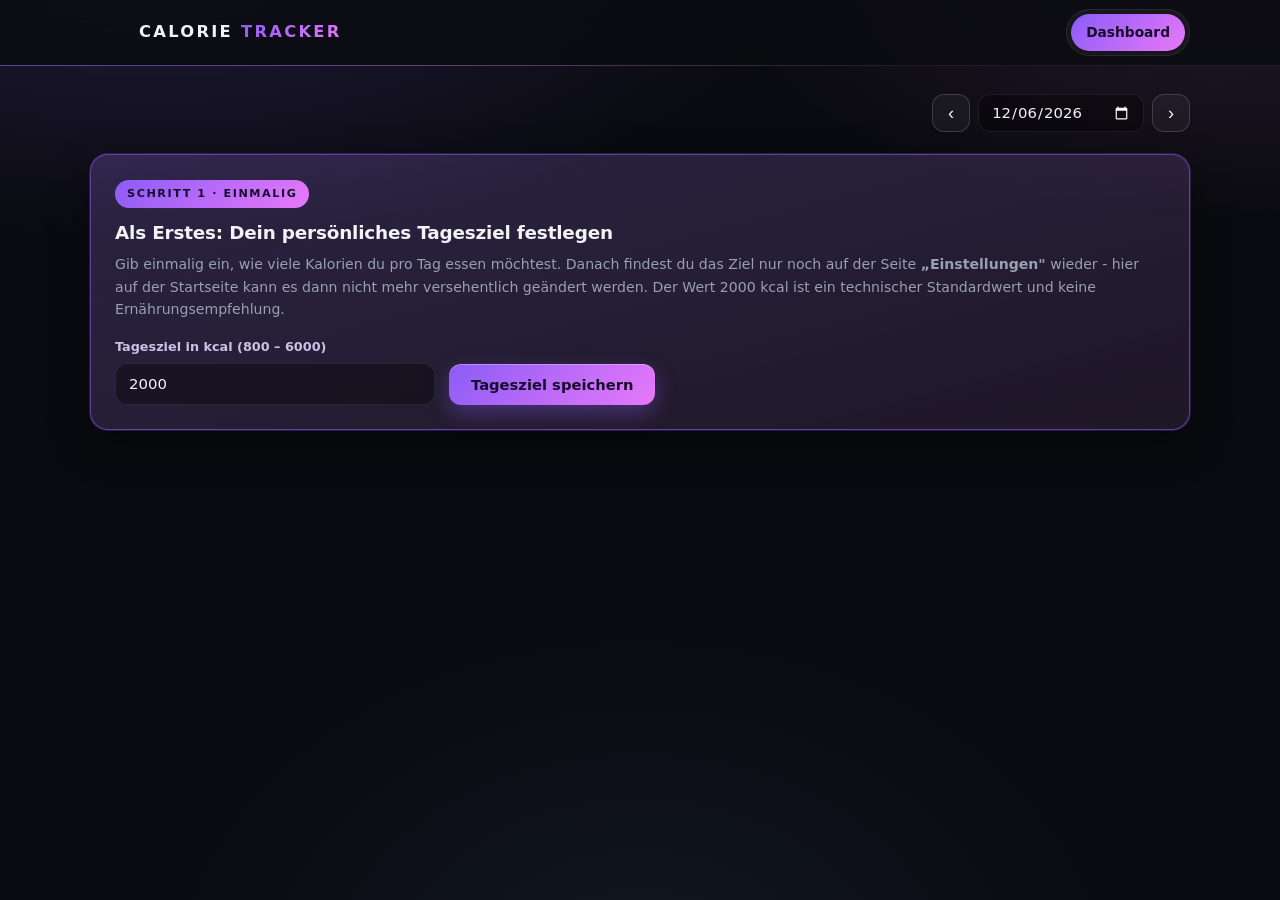
==== commit d3172b12: "Dashboard und gesamtes Design moderner: Verlaufsring mit Glow, KPI-Akzentstreifen, Karten-Hover, Ver" ====
--- a/index.html
+++ b/index.html
@@ -94,8 +94,14 @@
         <span class="kpi-label">Fortschritt zum Ziel</span>
         <div class="ring-wrap">
           <svg viewBox="0 0 120 120" class="progress-ring" aria-hidden="true">
+            <defs>
+              <linearGradient id="ringGrad" x1="0%" y1="0%" x2="100%" y2="100%">
+                <stop offset="0%" stop-color="#8b5cf6"></stop>
+                <stop offset="100%" stop-color="#e879f9"></stop>
+              </linearGradient>
+            </defs>
             <circle class="ring-bg" cx="60" cy="60" r="52"></circle>
-            <circle id="ring-progress" class="ring-fg" cx="60" cy="60" r="52" data-percent="0"></circle>
+            <circle id="ring-progress" class="ring-fg" cx="60" cy="60" r="52" data-percent="0" stroke="url(#ringGrad)"></circle>
           </svg>
           <div class="ring-label">
             <div><strong id="percent-value">0</strong><span class="ring-unit">%</span></div>
@@ -140,7 +146,7 @@
       <div class="meal-bars" id="meal-bars"></div>
     </section>
 
-    <!-- ZWEI SPALTEN: Eintragen + Tagesziel -->
+    <!-- ZWEI SPALTEN: Eintragen + Bilanz -->
     <div class="split">
 
       <section class="card fade-in" id="hinzufuegen">
@@ -206,29 +212,6 @@
       </section>
 
       <div class="split-side">
-        <section class="card fade-in" id="ziel">
-          <div class="card-head">
-            <div>
-              <h2>Persönliches Tagesziel</h2>
-              <p class="section-hint" id="goal-hint">Aktuell <strong>2000 kcal</strong> pro Tag.</p>
-            </div>
-            <span class="head-badge">🎯</span>
-          </div>
-
-          <p class="goal-readonly">
-            <strong id="goal-current">2000</strong> <span>kcal pro Tag</span>
-          </p>
-
-          <a class="btn btn-soft btn-wide" id="goal-edit-link" href="einstellungen.html">Ändern auf der Seite Einstellungen</a>
-
-          <p class="fineprint">
-            Das Ziel lässt sich nach der Einrichtung nur noch auf der separaten
-            Seite <strong>Einstellungen</strong> verändern - so verhinderst du,
-            dass du es beim Tracken aus Versehen änderst.
-            2000 kcal sind ein technischer Standardwert und keine Ernährungsempfehlung.
-          </p>
-        </section>
-
         <section class="card fade-in">
           <div class="card-head">
             <div>
--- a/static/style.css
+++ b/static/style.css
@@ -108,6 +108,18 @@
   backdrop-filter: blur(14px);
   -webkit-backdrop-filter: blur(14px);
   border-bottom: 1px solid var(--border);
+}
+
+/* Dünne Farbverlaufslinie unter der Kopfzeile */
+.site-header::after {
+  content: "";
+  position: absolute;
+  left: 0;
+  right: 0;
+  bottom: -1px;
+  height: 1px;
+  background: linear-gradient(90deg, rgba(139, 92, 246, 0.55), rgba(232, 121, 249, 0.35), transparent 70%);
+  pointer-events: none;
 }
 
 .header-inner {
@@ -294,6 +306,19 @@
   margin-bottom: 22px;
 }
 
+/* Sanfter Anhubeffekt beim Darüberfahren (nur mit Maus/Tastatur) */
+@media (hover: hover) {
+  .card {
+    transition: transform 0.25s ease, border-color 0.25s ease, box-shadow 0.25s ease;
+  }
+
+  .card:hover {
+    transform: translateY(-3px);
+    border-color: rgba(139, 92, 246, 0.35);
+    box-shadow: var(--shadow), 0 0 26px rgba(139, 92, 246, 0.12);
+  }
+}
+
 .card-head {
   display: flex;
   align-items: flex-start;
@@ -303,9 +328,24 @@
 }
 
 .card-head h2 {
+  position: relative;
   margin: 0;
+  padding-left: 13px;
   font-size: 1.08rem;
   font-weight: 700;
+}
+
+/* Kleiner Farbstrich links neben der Überschrift */
+.card-head h2::before {
+  content: "";
+  position: absolute;
+  left: 0;
+  top: 50%;
+  transform: translateY(-50%);
+  width: 4px;
+  height: 1.05em;
+  border-radius: 999px;
+  background: var(--accent);
 }
 
 .head-badge {
@@ -323,12 +363,14 @@
 
 .kpi-grid {
   display: grid;
-  grid-template-columns: repeat(4, 1fr);
+  grid-template-columns: 1.4fr 1fr 1fr 1fr;
   gap: 16px;
   margin-bottom: 22px;
 }
 
 .kpi {
+  position: relative;
+  overflow: hidden;
   margin-bottom: 0;
   padding: 20px;
   display: flex;
@@ -337,8 +379,20 @@
   align-items: flex-start;
 }
 
+/* Dünner Farbverlauf-Streifen oben auf jeder KPI-Karte */
+.kpi::before {
+  content: "";
+  position: absolute;
+  top: 0;
+  left: 14px;
+  right: 14px;
+  height: 2px;
+  border-radius: 0 0 4px 4px;
+  background: var(--accent);
+  opacity: 0.55;
+}
+
 .kpi-ring {
-  grid-column: span 2;
   align-items: center;
   text-align: center;
 }
@@ -353,6 +407,7 @@
   margin-bottom: 4px;
   background: var(--surface-2);
   border: 1px solid var(--border);
+  box-shadow: 0 0 16px rgba(139, 92, 246, 0.14);
 }
 
 .icon-pink   { background: rgba(244, 114, 182, 0.14); border-color: rgba(244, 114, 182, 0.35); }
@@ -388,7 +443,7 @@
 
 .ring-wrap {
   position: relative;
-  width: 180px;
+  width: 200px;
   margin: 8px auto 0;
 }
 
@@ -406,15 +461,18 @@
 
 .ring-fg {
   fill: none;
-  stroke: var(--violet);
   stroke-width: 11;
   stroke-linecap: round;
   stroke-dasharray: 326.7;          /* 2 x PI x r (r = 52) */
   stroke-dashoffset: 326.7;
   transition: stroke-dashoffset 1.2s cubic-bezier(0.22, 1, 0.36, 1), stroke 0.4s ease;
-}
-
-.ring-fg.done { stroke: var(--green); }
+  filter: drop-shadow(0 0 7px rgba(139, 92, 246, 0.5));
+}
+
+.ring-fg.done {
+  stroke: var(--green);
+  filter: drop-shadow(0 0 7px rgba(52, 211, 153, 0.5));
+}
 
 .ring-label {
   position: absolute;
@@ -489,10 +547,10 @@
   transition: width 1s cubic-bezier(0.22, 1, 0.36, 1);
 }
 
-.fill-breakfast { background: linear-gradient(90deg, #f59e0b, #fbbf24); }
-.fill-lunch     { background: linear-gradient(90deg, var(--violet), #a78bfa); }
-.fill-dinner    { background: linear-gradient(90deg, #3b82f6, var(--blue)); }
-.fill-snack     { background: linear-gradient(90deg, var(--pink), var(--fuchsia)); }
+.fill-breakfast { background: linear-gradient(90deg, #f59e0b, #fbbf24); box-shadow: 0 0 12px rgba(251, 191, 36, 0.35); }
+.fill-lunch     { background: linear-gradient(90deg, var(--violet), #a78bfa); box-shadow: 0 0 12px rgba(139, 92, 246, 0.35); }
+.fill-dinner    { background: linear-gradient(90deg, #3b82f6, var(--blue)); box-shadow: 0 0 12px rgba(96, 165, 250, 0.35); }
+.fill-snack     { background: linear-gradient(90deg, var(--pink), var(--fuchsia)); box-shadow: 0 0 12px rgba(244, 114, 182, 0.35); }
 
 .meal-value {
   text-align: right;
@@ -539,14 +597,14 @@
   font-weight: 700;
   cursor: pointer;
   text-decoration: none;
-  box-shadow: 0 8px 20px rgba(139, 92, 246, 0.35);
+  box-shadow: 0 8px 20px rgba(139, 92, 246, 0.35), inset 0 1px 0 rgba(255, 255, 255, 0.28);
   transition: transform 0.18s ease, box-shadow 0.18s ease, filter 0.18s ease, background 0.18s ease;
 }
 
 .btn:hover {
   transform: translateY(-2px) scale(1.02);
   filter: brightness(1.08);
-  box-shadow: 0 12px 26px rgba(139, 92, 246, 0.45);
+  box-shadow: 0 12px 26px rgba(139, 92, 246, 0.45), inset 0 1px 0 rgba(255, 255, 255, 0.3);
 }
 
 .btn:active { transform: translateY(0) scale(0.98); }
@@ -1159,8 +1217,7 @@
 
 /* ---------- 15) Responsive (Handy & Tablet) ---------- */
 @media (max-width: 1020px) {
-  .kpi-grid { grid-template-columns: repeat(2, 1fr); }
-  .kpi-ring { grid-column: span 2; }
+  .kpi-grid { grid-template-columns: 1fr 1fr; }
   .split { grid-template-columns: 1fr; }
 }
 
@@ -1205,7 +1262,6 @@
 
 @media (max-width: 540px) {
   .kpi-grid { grid-template-columns: 1fr; }
-  .kpi-ring { grid-column: span 1; }
   .form-grid { grid-template-columns: 1fr; }
   .form-grid .span-2 { grid-column: span 1; }
   .meal-chips { grid-template-columns: 1fr; }
@@ -1350,59 +1406,6 @@
 .start-form .btn { flex: 0 0 auto; }
 
 /* ---------- 18) Kleinige Zusätze ---------- */
-.kpi-link {
-  margin-top: 6px;
-  font-size: 0.78rem;
-  font-weight: 700;
-  text-decoration: none;
-  color: var(--fuchsia);
-  border-bottom: 1px dashed rgba(232, 121, 249, 0.5);
-  transition: color 0.18s ease, border-color 0.18s ease;
-}
-
-.kpi-link:hover { color: var(--text); border-color: var(--text); }
-
-.goal-readonly {
-  display: flex;
-  align-items: baseline;
-  gap: 8px;
-  margin: 0 0 14px;
-  padding: 14px 16px;
-  background: rgba(139, 92, 246, 0.12);
-  border: 1px solid rgba(139, 92, 246, 0.35);
-  border-radius: var(--radius-sm);
-}
-
-.goal-readonly strong {
-  font-size: 1.7rem;
-  font-weight: 800;
-  font-variant-numeric: tabular-nums;
-}
-
-.goal-readonly span { color: var(--muted); font-size: 0.88rem; }
-
-/* ---------- 19) Einstellungen ---------- */
-.settings-grid {
-  display: grid;
-  grid-template-columns: 1fr 1.2fr;
-  gap: 22px;
-  align-items: start;
-}
-
-.settings-info h4 {
-  margin: 0 0 6px;
-  font-size: 0.88rem;
-  color: var(--fuchsia);
-}
-
-.settings-info h4:not(:first-child) { margin-top: 16px; }
-
-.settings-info p {
-  margin: 0;
-  font-size: 0.88rem;
-  color: var(--muted);
-}
-
 code {
   font-family: "Cascadia Mono", "Consolas", "Courier New", monospace;
   font-size: 0.92em;
@@ -1413,7 +1416,7 @@
   color: #d8d2f5;
 }
 
-/* ---------- 20) Datenbank-Diagramm ---------- */
+/* ---------- 19) Datenbank-Diagramm ---------- */
 .db-card {
   border: 2px solid rgba(52, 211, 153, 0.45);
   background:
@@ -1596,11 +1599,10 @@
   border-radius: 0 var(--radius-sm) var(--radius-sm) 0;
 }
 
-/* ---------- 21) Responsive für die neuen Bereiche ---------- */
+/* ---------- 20) Responsive für die neuen Bereiche ---------- */
 @media (max-width: 1020px) {
   .db-explain { grid-template-columns: 1fr 1fr; }
   .db-diagram { grid-template-columns: 1fr; }
-  .settings-grid { grid-template-columns: 1fr; }
 
   .db-vs {
     max-width: none;
@@ -1622,7 +1624,7 @@
 
 
 
-/* ---------- 22) Gesperrt, solange kein Tagesziel festgelegt ist ---------- */
+/* ---------- 21) Gesperrt, solange kein Tagesziel festgelegt ist ---------- */
 .goal-locked .main-nav a:not(.active) { display: none; }
 .goal-locked .hero,
 .goal-locked .kpi-grid,
@@ -1630,7 +1632,7 @@
 .goal-locked .split,
 .goal-locked #stagebuch { display: none !important; }
 
-/* ---------- 23) Kalender ---------- */
+/* ---------- 22) Kalender ---------- */
 .cal-toolbar {
   display: flex;
   align-items: center;
@@ -1763,7 +1765,7 @@
   .cal-kcal { display: none; }
 }
 
-/* ---------- 24) Responsive-Korrekturen (stehen zuletzt und gewinnen) ---------- */
+/* ---------- 23) Responsive-Korrekturen (stehen zuletzt und gewinnen) ---------- */
 @media (max-width: 540px) {
   .start-form {
     flex-direction: column;
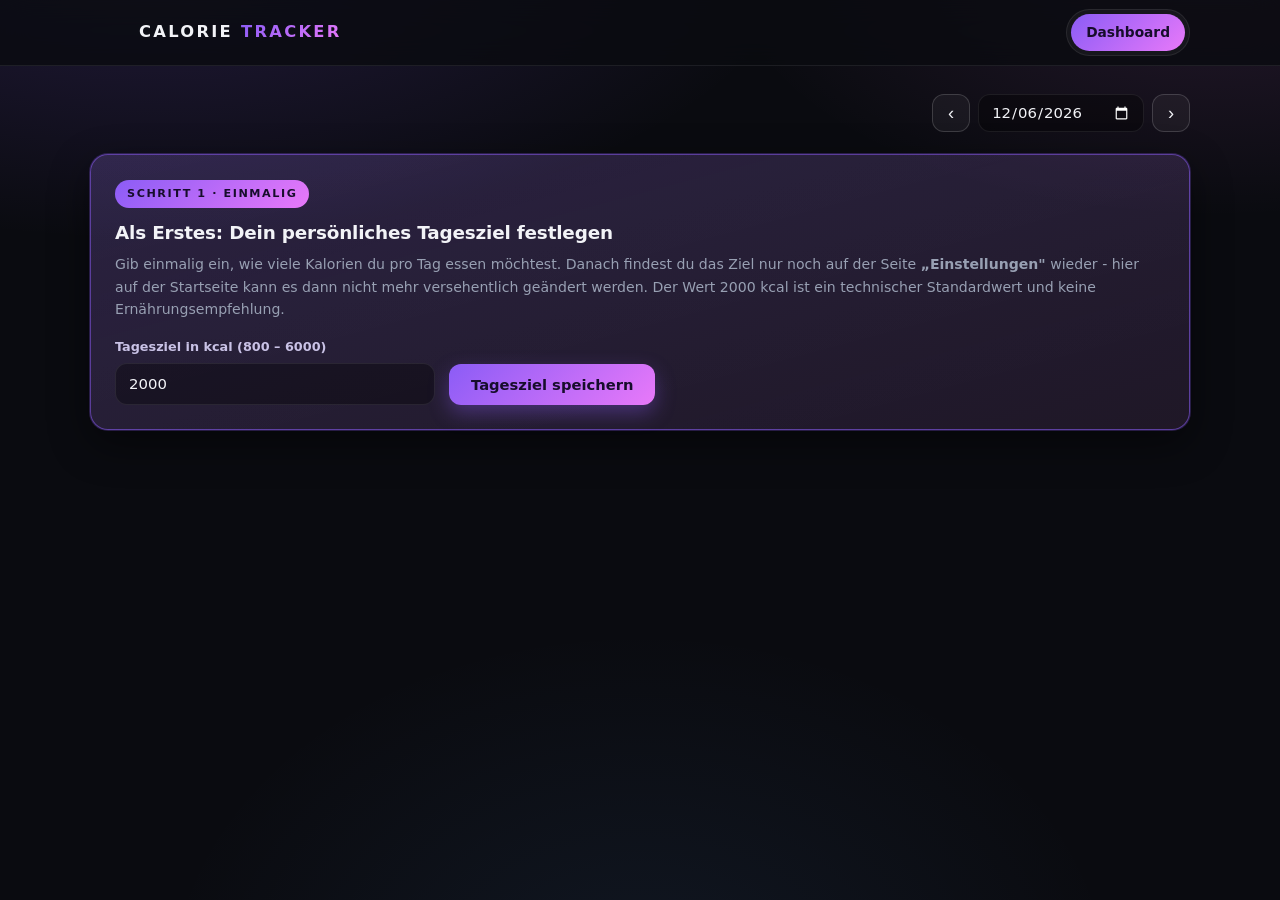
==== commit b16f4c2e: "Revert "Dashboard und gesamtes Design moderner: Verlaufsring mit Glow, KPI-Akzentstreifen, Karten-Ho" ====
--- a/index.html
+++ b/index.html
@@ -94,14 +94,8 @@
         <span class="kpi-label">Fortschritt zum Ziel</span>
         <div class="ring-wrap">
           <svg viewBox="0 0 120 120" class="progress-ring" aria-hidden="true">
-            <defs>
-              <linearGradient id="ringGrad" x1="0%" y1="0%" x2="100%" y2="100%">
-                <stop offset="0%" stop-color="#8b5cf6"></stop>
-                <stop offset="100%" stop-color="#e879f9"></stop>
-              </linearGradient>
-            </defs>
             <circle class="ring-bg" cx="60" cy="60" r="52"></circle>
-            <circle id="ring-progress" class="ring-fg" cx="60" cy="60" r="52" data-percent="0" stroke="url(#ringGrad)"></circle>
+            <circle id="ring-progress" class="ring-fg" cx="60" cy="60" r="52" data-percent="0"></circle>
           </svg>
           <div class="ring-label">
             <div><strong id="percent-value">0</strong><span class="ring-unit">%</span></div>
--- a/static/style.css
+++ b/static/style.css
@@ -108,18 +108,6 @@
   backdrop-filter: blur(14px);
   -webkit-backdrop-filter: blur(14px);
   border-bottom: 1px solid var(--border);
-}
-
-/* Dünne Farbverlaufslinie unter der Kopfzeile */
-.site-header::after {
-  content: "";
-  position: absolute;
-  left: 0;
-  right: 0;
-  bottom: -1px;
-  height: 1px;
-  background: linear-gradient(90deg, rgba(139, 92, 246, 0.55), rgba(232, 121, 249, 0.35), transparent 70%);
-  pointer-events: none;
 }
 
 .header-inner {
@@ -306,19 +294,6 @@
   margin-bottom: 22px;
 }
 
-/* Sanfter Anhubeffekt beim Darüberfahren (nur mit Maus/Tastatur) */
-@media (hover: hover) {
-  .card {
-    transition: transform 0.25s ease, border-color 0.25s ease, box-shadow 0.25s ease;
-  }
-
-  .card:hover {
-    transform: translateY(-3px);
-    border-color: rgba(139, 92, 246, 0.35);
-    box-shadow: var(--shadow), 0 0 26px rgba(139, 92, 246, 0.12);
-  }
-}
-
 .card-head {
   display: flex;
   align-items: flex-start;
@@ -328,24 +303,9 @@
 }
 
 .card-head h2 {
-  position: relative;
   margin: 0;
-  padding-left: 13px;
   font-size: 1.08rem;
   font-weight: 700;
-}
-
-/* Kleiner Farbstrich links neben der Überschrift */
-.card-head h2::before {
-  content: "";
-  position: absolute;
-  left: 0;
-  top: 50%;
-  transform: translateY(-50%);
-  width: 4px;
-  height: 1.05em;
-  border-radius: 999px;
-  background: var(--accent);
 }
 
 .head-badge {
@@ -369,27 +329,12 @@
 }
 
 .kpi {
-  position: relative;
-  overflow: hidden;
   margin-bottom: 0;
   padding: 20px;
   display: flex;
   flex-direction: column;
   gap: 6px;
   align-items: flex-start;
-}
-
-/* Dünner Farbverlauf-Streifen oben auf jeder KPI-Karte */
-.kpi::before {
-  content: "";
-  position: absolute;
-  top: 0;
-  left: 14px;
-  right: 14px;
-  height: 2px;
-  border-radius: 0 0 4px 4px;
-  background: var(--accent);
-  opacity: 0.55;
 }
 
 .kpi-ring {
@@ -407,7 +352,6 @@
   margin-bottom: 4px;
   background: var(--surface-2);
   border: 1px solid var(--border);
-  box-shadow: 0 0 16px rgba(139, 92, 246, 0.14);
 }
 
 .icon-pink   { background: rgba(244, 114, 182, 0.14); border-color: rgba(244, 114, 182, 0.35); }
@@ -443,7 +387,7 @@
 
 .ring-wrap {
   position: relative;
-  width: 200px;
+  width: 180px;
   margin: 8px auto 0;
 }
 
@@ -461,18 +405,15 @@
 
 .ring-fg {
   fill: none;
+  stroke: var(--violet);
   stroke-width: 11;
   stroke-linecap: round;
   stroke-dasharray: 326.7;          /* 2 x PI x r (r = 52) */
   stroke-dashoffset: 326.7;
   transition: stroke-dashoffset 1.2s cubic-bezier(0.22, 1, 0.36, 1), stroke 0.4s ease;
-  filter: drop-shadow(0 0 7px rgba(139, 92, 246, 0.5));
-}
-
-.ring-fg.done {
-  stroke: var(--green);
-  filter: drop-shadow(0 0 7px rgba(52, 211, 153, 0.5));
-}
+}
+
+.ring-fg.done { stroke: var(--green); }
 
 .ring-label {
   position: absolute;
@@ -547,10 +488,10 @@
   transition: width 1s cubic-bezier(0.22, 1, 0.36, 1);
 }
 
-.fill-breakfast { background: linear-gradient(90deg, #f59e0b, #fbbf24); box-shadow: 0 0 12px rgba(251, 191, 36, 0.35); }
-.fill-lunch     { background: linear-gradient(90deg, var(--violet), #a78bfa); box-shadow: 0 0 12px rgba(139, 92, 246, 0.35); }
-.fill-dinner    { background: linear-gradient(90deg, #3b82f6, var(--blue)); box-shadow: 0 0 12px rgba(96, 165, 250, 0.35); }
-.fill-snack     { background: linear-gradient(90deg, var(--pink), var(--fuchsia)); box-shadow: 0 0 12px rgba(244, 114, 182, 0.35); }
+.fill-breakfast { background: linear-gradient(90deg, #f59e0b, #fbbf24); }
+.fill-lunch     { background: linear-gradient(90deg, var(--violet), #a78bfa); }
+.fill-dinner    { background: linear-gradient(90deg, #3b82f6, var(--blue)); }
+.fill-snack     { background: linear-gradient(90deg, var(--pink), var(--fuchsia)); }
 
 .meal-value {
   text-align: right;
@@ -597,14 +538,14 @@
   font-weight: 700;
   cursor: pointer;
   text-decoration: none;
-  box-shadow: 0 8px 20px rgba(139, 92, 246, 0.35), inset 0 1px 0 rgba(255, 255, 255, 0.28);
+  box-shadow: 0 8px 20px rgba(139, 92, 246, 0.35);
   transition: transform 0.18s ease, box-shadow 0.18s ease, filter 0.18s ease, background 0.18s ease;
 }
 
 .btn:hover {
   transform: translateY(-2px) scale(1.02);
   filter: brightness(1.08);
-  box-shadow: 0 12px 26px rgba(139, 92, 246, 0.45), inset 0 1px 0 rgba(255, 255, 255, 0.3);
+  box-shadow: 0 12px 26px rgba(139, 92, 246, 0.45);
 }
 
 .btn:active { transform: translateY(0) scale(0.98); }
@@ -1603,6 +1544,7 @@
 @media (max-width: 1020px) {
   .db-explain { grid-template-columns: 1fr 1fr; }
   .db-diagram { grid-template-columns: 1fr; }
+  .settings-grid { grid-template-columns: 1fr; }
 
   .db-vs {
     max-width: none;
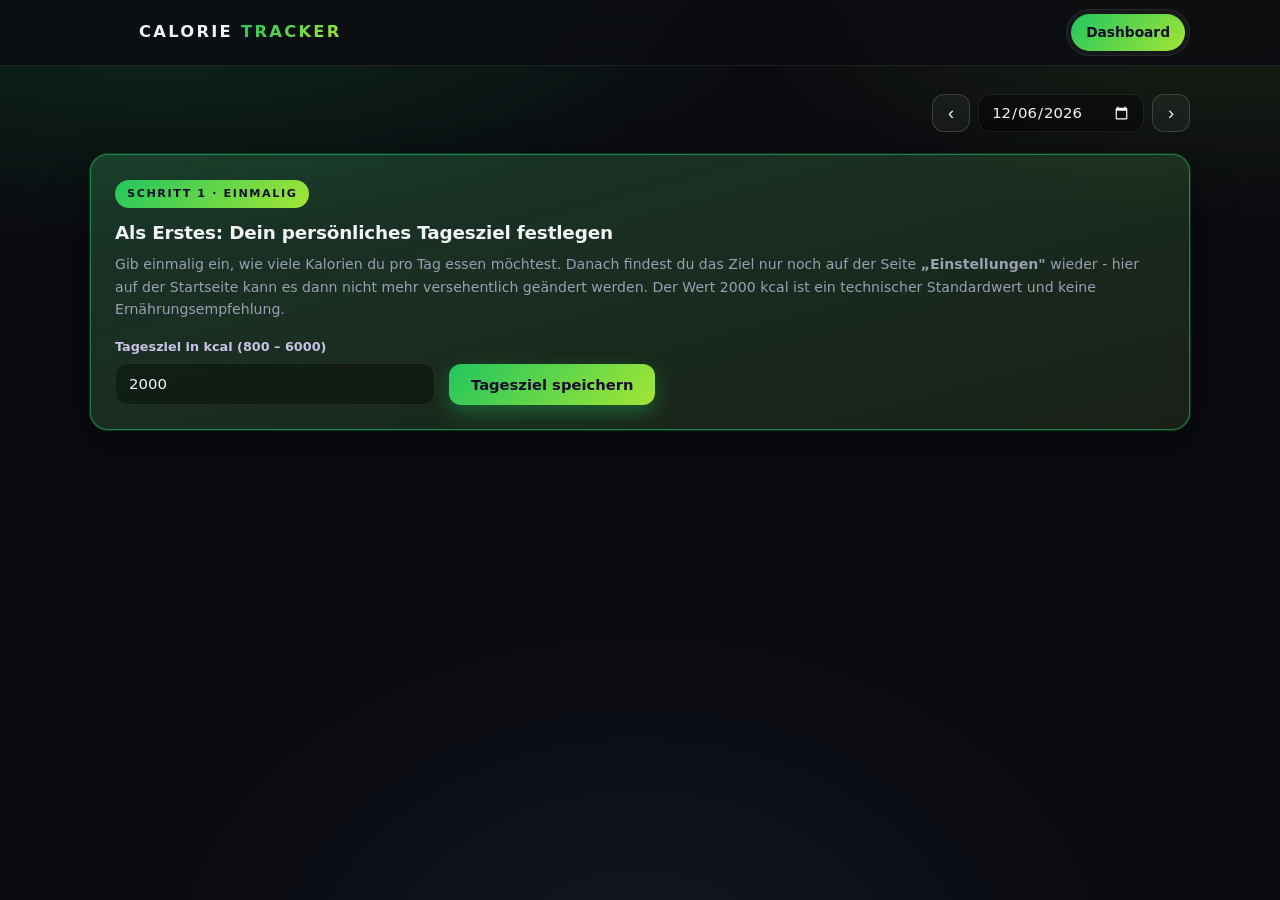
==== commit 2e910a20: "Dekorative Badges Tagesbilanz und Neuer Eintrag vom Dashboard entfernt" ====
--- a/index.html
+++ b/index.html
@@ -134,7 +134,6 @@
           <h2>Kalorien im Vergleich</h2>
           <p class="section-hint">Die Kalorien aller vier Mahlzeiten des gewählten Tages im direkten Vergleich.</p>
         </div>
-        <span class="head-badge">🏁 Tagesbilanz</span>
       </div>
 
       <div class="meal-bars" id="meal-bars"></div>
@@ -149,7 +148,6 @@
             <h2>Lebensmittel hinzufügen</h2>
             <p class="section-hint">Schnellauswahl antippen, Menge anpassen, speichern.</p>
           </div>
-          <span class="head-badge">➕ Neuer Eintrag</span>
         </div>
 
         <div class="preset-list">
--- a/static/style.css
+++ b/static/style.css
@@ -9,8 +9,8 @@
 /* ---------- 1) Farb- und Maßvariablen ---------- */
 :root {
   --bg: #0a0b10;
-  --bg-glow-1: rgba(139, 92, 246, 0.20);
-  --bg-glow-2: rgba(232, 121, 249, 0.12);
+  --bg-glow-1: rgba(34, 197, 94, 0.20);
+  --bg-glow-2: rgba(163, 230, 53, 0.12);
   --surface: rgba(255, 255, 255, 0.045);
   --surface-2: rgba(255, 255, 255, 0.08);
   --border: rgba(255, 255, 255, 0.08);
@@ -20,15 +20,15 @@
   --muted: #98a0b3;
   --muted-2: #6d748a;
 
-  --violet: #8b5cf6;
-  --fuchsia: #e879f9;
+  --emerald: #22c55e;
+  --lime: #a3e635;
   --pink: #f472b6;
   --green: #34d399;
   --amber: #fbbf24;
   --blue: #60a5fa;
   --danger: #fb7185;
 
-  --accent: linear-gradient(135deg, var(--violet), var(--fuchsia));
+  --accent: linear-gradient(135deg, var(--emerald), var(--lime));
   --radius: 18px;
   --radius-sm: 12px;
   --shadow: 0 14px 40px rgba(0, 0, 0, 0.45);
@@ -61,7 +61,7 @@
 
 h1, h2, h3 { letter-spacing: -0.01em; }
 
-a { color: var(--violet); }
+a { color: var(--emerald); }
 
 .container {
   max-width: 1140px;
@@ -78,7 +78,7 @@
   font-weight: 700;
   letter-spacing: 0.16em;
   text-transform: uppercase;
-  color: var(--fuchsia);
+  color: var(--lime);
   margin-bottom: 6px;
 }
 
@@ -209,7 +209,7 @@
 
 .nav-toggle:hover {
   background: var(--surface-2);
-  border-color: var(--violet);
+  border-color: var(--emerald);
 }
 
 /* ---------- 4) Hero / Datumsleiste ---------- */
@@ -218,7 +218,7 @@
   grid-template-columns: 1.4fr 1fr;
   gap: 24px;
   align-items: center;
-  background: linear-gradient(135deg, rgba(139, 92, 246, 0.16), rgba(232, 121, 249, 0.07) 55%, rgba(255, 255, 255, 0.03));
+  background: linear-gradient(135deg, rgba(34, 197, 94, 0.16), rgba(163, 230, 53, 0.07) 55%, rgba(255, 255, 255, 0.03));
   border: 1px solid var(--border);
   border-radius: 24px;
   padding: 30px 32px;
@@ -313,9 +313,9 @@
   font-size: 0.75rem;
   font-weight: 700;
   letter-spacing: 0.06em;
-  color: var(--fuchsia);
-  background: rgba(232, 121, 249, 0.10);
-  border: 1px solid rgba(232, 121, 249, 0.30);
+  color: var(--lime);
+  background: rgba(163, 230, 53, 0.10);
+  border: 1px solid rgba(163, 230, 53, 0.30);
   padding: 6px 12px;
   border-radius: 999px;
   white-space: nowrap;
@@ -355,7 +355,7 @@
 }
 
 .icon-pink   { background: rgba(244, 114, 182, 0.14); border-color: rgba(244, 114, 182, 0.35); }
-.icon-violet { background: rgba(139, 92, 246, 0.16); border-color: rgba(139, 92, 246, 0.40); }
+.icon-emerald { background: rgba(34, 197, 94, 0.16); border-color: rgba(34, 197, 94, 0.40); }
 .icon-blue   { background: rgba(96, 165, 250, 0.14); border-color: rgba(96, 165, 250, 0.35); }
 .icon-green  { background: rgba(52, 211, 153, 0.14); border-color: rgba(52, 211, 153, 0.35); }
 
@@ -405,7 +405,7 @@
 
 .ring-fg {
   fill: none;
-  stroke: var(--violet);
+  stroke: var(--emerald);
   stroke-width: 11;
   stroke-linecap: round;
   stroke-dasharray: 326.7;          /* 2 x PI x r (r = 52) */
@@ -413,7 +413,7 @@
   transition: stroke-dashoffset 1.2s cubic-bezier(0.22, 1, 0.36, 1), stroke 0.4s ease;
 }
 
-.ring-fg.done { stroke: var(--green); }
+.ring-fg.done { stroke: var(--lime); }
 
 .ring-label {
   position: absolute;
@@ -471,7 +471,7 @@
 }
 
 .dot-breakfast { background: var(--amber); }
-.dot-lunch     { background: var(--violet); }
+.dot-lunch     { background: var(--emerald); }
 .dot-dinner    { background: var(--blue); }
 .dot-snack     { background: var(--pink); }
 
@@ -489,9 +489,9 @@
 }
 
 .fill-breakfast { background: linear-gradient(90deg, #f59e0b, #fbbf24); }
-.fill-lunch     { background: linear-gradient(90deg, var(--violet), #a78bfa); }
+.fill-lunch     { background: linear-gradient(90deg, var(--emerald), #4ade80); }
 .fill-dinner    { background: linear-gradient(90deg, #3b82f6, var(--blue)); }
-.fill-snack     { background: linear-gradient(90deg, var(--pink), var(--fuchsia)); }
+.fill-snack     { background: linear-gradient(90deg, #ec4899, var(--pink)); }
 
 .meal-value {
   text-align: right;
@@ -538,14 +538,14 @@
   font-weight: 700;
   cursor: pointer;
   text-decoration: none;
-  box-shadow: 0 8px 20px rgba(139, 92, 246, 0.35);
+  box-shadow: 0 8px 20px rgba(34, 197, 94, 0.35);
   transition: transform 0.18s ease, box-shadow 0.18s ease, filter 0.18s ease, background 0.18s ease;
 }
 
 .btn:hover {
   transform: translateY(-2px) scale(1.02);
   filter: brightness(1.08);
-  box-shadow: 0 12px 26px rgba(139, 92, 246, 0.45);
+  box-shadow: 0 12px 26px rgba(34, 197, 94, 0.45);
 }
 
 .btn:active { transform: translateY(0) scale(0.98); }
@@ -567,8 +567,8 @@
 }
 
 .btn-soft:hover {
-  background: rgba(139, 92, 246, 0.18);
-  border-color: var(--violet);
+  background: rgba(34, 197, 94, 0.18);
+  border-color: var(--emerald);
   box-shadow: none;
   filter: none;
 }
@@ -593,7 +593,7 @@
 .preset:focus-visible,
 .filter-btn:focus-visible,
 .main-nav a:focus-visible {
-  outline: 2px solid var(--fuchsia);
+  outline: 2px solid var(--lime);
   outline-offset: 2px;
 }
 
@@ -643,17 +643,17 @@
 
 input:focus, select:focus {
   outline: none;
-  border-color: var(--violet);
+  border-color: var(--emerald);
   background: rgba(0, 0, 0, 0.5);
-  box-shadow: 0 0 0 3px rgba(139, 92, 246, 0.25);
+  box-shadow: 0 0 0 3px rgba(34, 197, 94, 0.25);
 }
 
 input[type="date"] { max-width: 100%; }
 
 /* Live-Vorschau der berechneten Kalorien */
 .calorie-preview {
-  background: rgba(139, 92, 246, 0.10);
-  border: 1px dashed rgba(139, 92, 246, 0.55);
+  background: rgba(34, 197, 94, 0.10);
+  border: 1px dashed rgba(34, 197, 94, 0.55);
   border-radius: var(--radius-sm);
   padding: 12px 14px;
   font-size: 1.05rem;
@@ -667,9 +667,9 @@
 
 .calorie-preview.preview-ready {
   color: var(--text);
-  background: rgba(139, 92, 246, 0.18);
+  background: rgba(34, 197, 94, 0.18);
   border-style: solid;
-  border-color: var(--violet);
+  border-color: var(--emerald);
 }
 
 /* Beispiel-Lebensmittel (Chips) */
@@ -706,8 +706,8 @@
 
 .preset:hover {
   transform: translateY(-2px);
-  background: rgba(139, 92, 246, 0.16);
-  border-color: var(--violet);
+  background: rgba(34, 197, 94, 0.16);
+  border-color: var(--emerald);
 }
 
 .preset:active { transform: translateY(0); }
@@ -763,7 +763,7 @@
 }
 
 .chip-breakfast { border-color: rgba(251, 191, 36, 0.35); }
-.chip-lunch     { border-color: rgba(139, 92, 246, 0.40); }
+.chip-lunch     { border-color: rgba(34, 197, 94, 0.40); }
 .chip-dinner    { border-color: rgba(96, 165, 250, 0.35); }
 .chip-snack     { border-color: rgba(244, 114, 182, 0.35); }
 
@@ -830,7 +830,7 @@
   background: var(--accent);
   color: #170d2c;
   border-color: transparent;
-  box-shadow: 0 6px 16px rgba(139, 92, 246, 0.35);
+  box-shadow: 0 6px 16px rgba(34, 197, 94, 0.35);
 }
 
 .entry-list {
@@ -856,8 +856,8 @@
 
 .entry-item:hover {
   transform: translateX(4px);
-  border-color: rgba(139, 92, 246, 0.45);
-  background: rgba(139, 92, 246, 0.07);
+  border-color: rgba(34, 197, 94, 0.45);
+  background: rgba(34, 197, 94, 0.07);
 }
 
 .entry-item.hidden { display: none; }
@@ -908,7 +908,7 @@
 }
 
 .badge-breakfast { color: var(--amber); background: rgba(251, 191, 36, 0.12); border: 1px solid rgba(251, 191, 36, 0.35); }
-.badge-lunch     { color: #b4a4fb; background: rgba(139, 92, 246, 0.14); border: 1px solid rgba(139, 92, 246, 0.40); }
+.badge-lunch     { color: #86efac; background: rgba(34, 197, 94, 0.14); border: 1px solid rgba(34, 197, 94, 0.40); }
 .badge-dinner    { color: var(--blue); background: rgba(96, 165, 250, 0.12); border: 1px solid rgba(96, 165, 250, 0.35); }
 .badge-snack     { color: var(--pink); background: rgba(244, 114, 182, 0.12); border: 1px solid rgba(244, 114, 182, 0.35); }
 
@@ -980,7 +980,7 @@
 
 .icon-btn:hover {
   background: var(--surface-2);
-  border-color: var(--violet);
+  border-color: var(--emerald);
   transform: translateY(-1px);
 }
 
@@ -1076,7 +1076,7 @@
 }
 
 .toast-success {
-  background: linear-gradient(135deg, rgba(52, 211, 153, 0.20), rgba(139, 92, 246, 0.16));
+  background: linear-gradient(135deg, rgba(52, 211, 153, 0.20), rgba(34, 197, 94, 0.16));
   border: 1px solid rgba(52, 211, 153, 0.45);
 }
 
@@ -1250,7 +1250,7 @@
   inset: 0;
   z-index: -1;
   background:
-    radial-gradient(700px 420px at 50% 42%, rgba(139, 92, 246, 0.22), transparent 65%),
+    radial-gradient(700px 420px at 50% 42%, rgba(34, 197, 94, 0.22), transparent 65%),
     radial-gradient(520px 320px at 50% 60%, rgba(52, 211, 153, 0.10), transparent 60%),
     #0a0b10;
   transition: opacity 0.55s ease;
@@ -1268,7 +1268,7 @@
   border-radius: 24%;
   box-shadow:
     0 30px 80px rgba(0, 0, 0, 0.65),
-    0 0 60px rgba(139, 92, 246, 0.35),
+    0 0 60px rgba(34, 197, 94, 0.35),
     0 0 0 1px rgba(255, 255, 255, 0.10);
   /* Wird per JavaScript in die Zielposition transformiert */
   transition: transform 0.95s cubic-bezier(0.65, 0, 0.18, 1);
@@ -1299,17 +1299,17 @@
 
 /* ---------- 17) Start-Karte: Tagesziel nur beim ersten Mal ---------- */
 .start-card {
-  border: 1px solid rgba(139, 92, 246, 0.55);
+  border: 1px solid rgba(34, 197, 94, 0.55);
   background:
-    linear-gradient(165deg, rgba(139, 92, 246, 0.18), rgba(232, 121, 249, 0.08)),
+    linear-gradient(165deg, rgba(34, 197, 94, 0.18), rgba(163, 230, 53, 0.08)),
     linear-gradient(165deg, rgba(255, 255, 255, 0.05), rgba(255, 255, 255, 0.02));
-  box-shadow: 0 0 0 1px rgba(139, 92, 246, 0.25), var(--shadow);
+  box-shadow: 0 0 0 1px rgba(34, 197, 94, 0.25), var(--shadow);
   animation: fadeInUp 0.55s ease both, startPulse 2.6s ease-in-out 0.8s 2;
 }
 
 @keyframes startPulse {
-  0%, 100% { box-shadow: 0 0 0 1px rgba(139, 92, 246, 0.25), var(--shadow); }
-  50% { box-shadow: 0 0 0 4px rgba(139, 92, 246, 0.30), var(--shadow); }
+  0%, 100% { box-shadow: 0 0 0 1px rgba(34, 197, 94, 0.25), var(--shadow); }
+  50% { box-shadow: 0 0 0 4px rgba(34, 197, 94, 0.30), var(--shadow); }
 }
 
 .start-step {
@@ -1350,8 +1350,8 @@
 code {
   font-family: "Cascadia Mono", "Consolas", "Courier New", monospace;
   font-size: 0.92em;
-  background: rgba(139, 92, 246, 0.16);
-  border: 1px solid rgba(139, 92, 246, 0.30);
+  background: rgba(34, 197, 94, 0.16);
+  border: 1px solid rgba(34, 197, 94, 0.30);
   border-radius: 6px;
   padding: 1px 6px;
   color: #d8d2f5;
@@ -1411,7 +1411,7 @@
   overflow: hidden;
 }
 
-.db-entries { border-color: rgba(139, 92, 246, 0.55); }
+.db-entries { border-color: rgba(34, 197, 94, 0.55); }
 .db-settings { border-color: rgba(52, 211, 153, 0.55); }
 
 .db-table-title {
@@ -1423,7 +1423,7 @@
   font-family: "Cascadia Mono", "Consolas", monospace;
   font-weight: 700;
   font-size: 0.98rem;
-  background: linear-gradient(135deg, rgba(139, 92, 246, 0.35), rgba(232, 121, 249, 0.20));
+  background: linear-gradient(135deg, rgba(34, 197, 94, 0.35), rgba(163, 230, 53, 0.20));
   border-bottom: 1px solid var(--border-strong);
 }
 
@@ -1458,7 +1458,7 @@
   transition: background 0.15s ease;
 }
 
-.db-cols li:hover { background: rgba(139, 92, 246, 0.16); }
+.db-cols li:hover { background: rgba(34, 197, 94, 0.16); }
 
 .db-col {
   font-family: "Cascadia Mono", "Consolas", monospace;
@@ -1524,7 +1524,7 @@
   font-size: 0.74rem;
   letter-spacing: 0.14em;
   text-transform: uppercase;
-  color: var(--fuchsia);
+  color: var(--lime);
 }
 
 .db-vs small { font-size: 0.76rem; color: var(--muted); line-height: 1.55; }
@@ -1637,10 +1637,10 @@
   pointer-events: none;
 }
 
-.cal-day.cal-today { border-color: var(--violet); }
+.cal-day.cal-today { border-color: var(--emerald); }
 .cal-day.cal-selected {
-  background: rgba(139, 92, 246, 0.18);
-  border-color: var(--violet);
+  background: rgba(34, 197, 94, 0.18);
+  border-color: var(--emerald);
 }
 
 .cal-num { font-weight: 700; font-size: 0.92rem; }
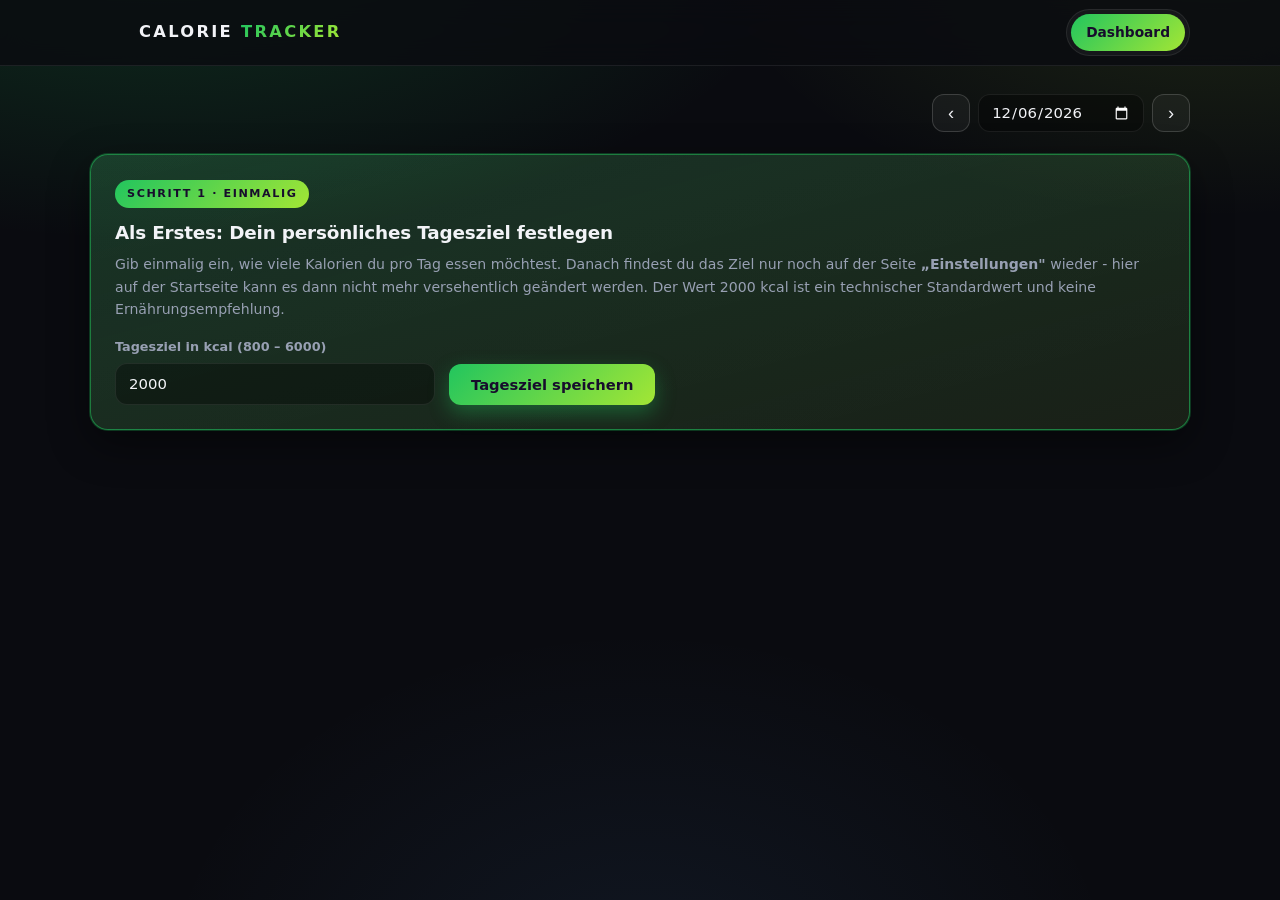
==== commit 1bf1c5bd: "Dashboard aufgeraeumt: Bilanz-Chips entfernt, Eintragsformular kompakt mit Vorschau und Button in ei" ====
--- a/index.html
+++ b/index.html
@@ -101,8 +101,6 @@
             <div><strong id="percent-value">0</strong><span class="ring-unit">%</span></div>
             <small>von <span id="ring-goal">2000</span> kcal</small>
           </div>
-        </div>
-        <p class="kpi-foot" id="ring-foot"></p>
       </article>
 
       <article class="card kpi fade-in delay-1">
@@ -129,25 +127,17 @@
 
     <!-- MAHLZEITEN-VERGLEICH -->
     <section class="card fade-in" id="vergleich">
-      <div class="card-head">
-        <div>
+        <div class="card-head">
           <h2>Kalorien im Vergleich</h2>
-          <p class="section-hint">Die Kalorien aller vier Mahlzeiten des gewählten Tages im direkten Vergleich.</p>
-        </div>
-      </div>
+        </div>
 
       <div class="meal-bars" id="meal-bars"></div>
     </section>
 
-    <!-- ZWEI SPALTEN: Eintragen + Bilanz -->
-    <div class="split">
-
-      <section class="card fade-in" id="hinzufuegen">
+    <!-- EINTRAGEN -->
+    <section class="card fade-in" id="hinzufuegen">
         <div class="card-head">
-          <div>
-            <h2>Lebensmittel hinzufügen</h2>
-            <p class="section-hint">Schnellauswahl antippen, Menge anpassen, speichern.</p>
-          </div>
+          <h2>Lebensmittel hinzufügen</h2>
         </div>
 
         <div class="preset-list">
@@ -159,7 +149,6 @@
           <button type="button" class="preset" data-name="Ei" data-cal="143">🥚 Ei <small>143</small></button>
           <button type="button" class="preset" data-name="Naturjoghurt" data-cal="59">🥛 Naturjoghurt <small>59</small></button>
         </div>
-        <p class="preset-note">Werte pro 100 g sind Näherungswerte – der tatsächliche Wert kann je Produkt variieren.</p>
 
         <form class="stack-form" id="add-form">
           <div class="form-grid">
@@ -192,30 +181,14 @@
               <label for="entry-date">Datum</label>
               <input type="date" id="entry-date" name="date" required>
             </div>
-
-            <div class="form-field span-2">
-              <label>Berechnete Kalorien der Portion</label>
-              <div class="calorie-preview" id="calorie-preview">– kcal</div>
-            </div>
-          </div>
-
-          <button type="submit" class="btn btn-wide">Eintrag speichern</button>
+          </div>
+
+          <div class="form-footer">
+            <div class="calorie-preview" id="calorie-preview">– kcal</div>
+            <button type="submit" class="btn">Eintrag speichern</button>
+          </div>
         </form>
       </section>
-
-      <div class="split-side">
-        <section class="card fade-in">
-          <div class="card-head">
-            <div>
-              <h2>Bilanz nach Mahlzeit</h2>
-              <p class="section-hint" id="chips-hint">Kalorien je Mahlzeit.</p>
-            </div>
-          </div>
-
-          <div class="meal-chips" id="meal-chips"></div>
-        </section>
-      </div>
-    </div>
 
     <!-- ERNÄHRUNGSTAGEBUCH -->
     <section class="card fade-in" id="stagebuch">
--- a/static/style.css
+++ b/static/style.css
@@ -379,12 +379,6 @@
   color: var(--muted-2);
 }
 
-.kpi-foot {
-  margin: 10px 0 0;
-  font-size: 0.86rem;
-  color: var(--muted);
-}
-
 .ring-wrap {
   position: relative;
   width: 180px;
@@ -504,25 +498,7 @@
   color: var(--muted-2);
 }
 
-/* ---------- 6) Zwei Spalten-Layout ---------- */
-.split {
-  display: grid;
-  grid-template-columns: 1.55fr 1fr;
-  gap: 22px;
-  align-items: start;
-  margin-bottom: 22px;
-}
-
-.split > .card,
-.split-side > .card { margin-bottom: 0; }
-
-.split-side {
-  display: flex;
-  flex-direction: column;
-  gap: 22px;
-}
-
-/* ---------- 7) Buttons ---------- */
+/* ---------- 6) Buttons ---------- */
 .btn {
   display: inline-flex;
   align-items: center;
@@ -597,11 +573,23 @@
   outline-offset: 2px;
 }
 
-/* ---------- 8) Formulare ---------- */
+/* ---------- 7) Formulare ---------- */
 .stack-form {
   display: flex;
   flex-direction: column;
   gap: 14px;
+}
+
+/* Kalorien-Vorschau und Speichern-Button in einer Reihe */
+.form-footer {
+  display: flex;
+  align-items: center;
+  gap: 14px;
+}
+
+.form-footer .calorie-preview {
+  flex: 1;
+  margin: 0;
 }
 
 .form-grid {
@@ -621,7 +609,7 @@
 .form-field label {
   font-size: 0.8rem;
   font-weight: 600;
-  color: #c9c2e6;
+  color: var(--muted);
 }
 
 input, select {
@@ -712,62 +700,7 @@
 
 .preset:active { transform: translateY(0); }
 
-.preset-note {
-  margin: 10px 0 18px;
-  font-size: 0.76rem;
-  color: var(--muted-2);
-}
-
-/* Bilanz-Chips pro Mahlzeit */
-.meal-chips {
-  display: grid;
-  grid-template-columns: 1fr 1fr;
-  gap: 10px;
-}
-
-.meal-chip {
-  display: grid;
-  grid-template-columns: auto 1fr auto;
-  grid-template-areas: "icon name name" "icon value unit";
-  align-items: center;
-  column-gap: 10px;
-  row-gap: 0;
-  background: var(--surface);
-  border: 1px solid var(--border);
-  border-radius: var(--radius-sm);
-  padding: 12px 14px;
-  transition: transform 0.18s ease, border-color 0.18s ease;
-}
-
-.meal-chip:hover { transform: translateY(-2px); }
-
-.chip-icon { grid-area: icon; font-size: 20px; }
-.chip-name {
-  grid-area: name;
-  font-size: 0.78rem;
-  font-weight: 600;
-  color: var(--muted);
-}
-.meal-chip strong {
-  grid-area: value;
-  font-size: 1.15rem;
-  font-weight: 800;
-  font-variant-numeric: tabular-nums;
-}
-.meal-chip small {
-  grid-area: unit;
-  font-size: 0.7rem;
-  color: var(--muted-2);
-  justify-self: start;
-  margin-left: 4px;
-}
-
-.chip-breakfast { border-color: rgba(251, 191, 36, 0.35); }
-.chip-lunch     { border-color: rgba(34, 197, 94, 0.40); }
-.chip-dinner    { border-color: rgba(96, 165, 250, 0.35); }
-.chip-snack     { border-color: rgba(244, 114, 182, 0.35); }
-
-/* ---------- 9) Tagebuch: Werkzeuge, Einträge ---------- */
+/* ---------- 8) Tagebuch: Werkzeuge, Einträge ---------- */
 .diary-tools {
   display: flex;
   flex-wrap: wrap;
@@ -960,7 +893,7 @@
   font-size: 0.9rem;
 }
 
-/* ---------- 10) Icon-Buttons und Datumsfeld ---------- */
+/* ---------- 9) Icon-Buttons und Datumsfeld ---------- */
 .icon-btn {
   display: grid;
   place-items: center;
@@ -992,7 +925,7 @@
   padding: 0 12px;
 }
 
-/* ---------- 11) Dialog (Modal) ---------- */
+/* ---------- 10) Dialog (Modal) ---------- */
 .modal-overlay {
   position: fixed;
   inset: 0;
@@ -1037,7 +970,7 @@
   margin-top: 6px;
 }
 
-/* ---------- 12) Benachrichtigungen (Toasts) ---------- */
+/* ---------- 11) Benachrichtigungen (Toasts) ---------- */
 #toast-area {
   position: fixed;
   top: calc(var(--header-h) + 14px);
@@ -1091,7 +1024,7 @@
 
 .toast.hide { animation: toastOut 0.4s ease both; }
 
-/* ---------- 13) Animationen ---------- */
+/* ---------- 12) Animationen ---------- */
 .fade-in {
   opacity: 0;
   transform: translateY(18px);
@@ -1143,7 +1076,7 @@
   animation: numberPop 0.5s ease;
 }
 
-/* ---------- 14) Barrierefreiheit: weniger Bewegung ---------- */
+/* ---------- 13) Barrierefreiheit: weniger Bewegung ---------- */
 @media (prefers-reduced-motion: reduce) {
   html { scroll-behavior: auto; }
 
@@ -1156,10 +1089,9 @@
   .fade-in { opacity: 1; transform: none; }
 }
 
-/* ---------- 15) Responsive (Handy & Tablet) ---------- */
+/* ---------- 14) Responsive (Handy & Tablet) ---------- */
 @media (max-width: 1020px) {
   .kpi-grid { grid-template-columns: 1fr 1fr; }
-  .split { grid-template-columns: 1fr; }
 }
 
 @media (max-width: 760px) {
@@ -1205,7 +1137,7 @@
   .kpi-grid { grid-template-columns: 1fr; }
   .form-grid { grid-template-columns: 1fr; }
   .form-grid .span-2 { grid-column: span 1; }
-  .meal-chips { grid-template-columns: 1fr; }
+  .form-footer { flex-direction: column; align-items: stretch; }
   .container { padding: 20px 14px 44px; }
   .card { padding: 18px; }
 
@@ -1221,7 +1153,7 @@
   .start-form .btn { width: 100%; }
 }
 
-/* ---------- 16) Ladebildschirm mit Logo-Animation ----------
+/* ---------- 15) Ladebildschirm mit Logo-Animation ----------
    Das Logo erscheint beim Öffnen groß mittig und fliegt
    danach animiert an seinen Platz neben den Schriftzug.
    Die Bewegung selbst wird von JavaScript gesteuert (FLIP):
@@ -1297,7 +1229,7 @@
   transform: translateY(-10px);
 }
 
-/* ---------- 17) Start-Karte: Tagesziel nur beim ersten Mal ---------- */
+/* ---------- 16) Start-Karte: Tagesziel nur beim ersten Mal ---------- */
 .start-card {
   border: 1px solid rgba(34, 197, 94, 0.55);
   background:
@@ -1346,7 +1278,7 @@
 
 .start-form .btn { flex: 0 0 auto; }
 
-/* ---------- 18) Kleinige Zusätze ---------- */
+/* ---------- 17) Kleinige Zusätze ---------- */
 code {
   font-family: "Cascadia Mono", "Consolas", "Courier New", monospace;
   font-size: 0.92em;
@@ -1354,10 +1286,10 @@
   border: 1px solid rgba(34, 197, 94, 0.30);
   border-radius: 6px;
   padding: 1px 6px;
-  color: #d8d2f5;
-}
-
-/* ---------- 19) Datenbank-Diagramm ---------- */
+  color: #d1fae5;
+}
+
+/* ---------- 18) Datenbank-Diagramm ---------- */
 .db-card {
   border: 2px solid rgba(52, 211, 153, 0.45);
   background:
@@ -1540,7 +1472,7 @@
   border-radius: 0 var(--radius-sm) var(--radius-sm) 0;
 }
 
-/* ---------- 20) Responsive für die neuen Bereiche ---------- */
+/* ---------- 19) Responsive für die neuen Bereiche ---------- */
 @media (max-width: 1020px) {
   .db-explain { grid-template-columns: 1fr 1fr; }
   .db-diagram { grid-template-columns: 1fr; }
@@ -1566,15 +1498,15 @@
 
 
 
-/* ---------- 21) Gesperrt, solange kein Tagesziel festgelegt ist ---------- */
+/* ---------- 20) Gesperrt, solange kein Tagesziel festgelegt ist ---------- */
 .goal-locked .main-nav a:not(.active) { display: none; }
 .goal-locked .hero,
 .goal-locked .kpi-grid,
 .goal-locked #vergleich,
-.goal-locked .split,
+.goal-locked #hinzufuegen,
 .goal-locked #stagebuch { display: none !important; }
 
-/* ---------- 22) Kalender ---------- */
+/* ---------- 21) Kalender ---------- */
 .cal-toolbar {
   display: flex;
   align-items: center;
@@ -1707,7 +1639,7 @@
   .cal-kcal { display: none; }
 }
 
-/* ---------- 23) Responsive-Korrekturen (stehen zuletzt und gewinnen) ---------- */
+/* ---------- 22) Responsive-Korrekturen (stehen zuletzt und gewinnen) ---------- */
 @media (max-width: 540px) {
   .start-form {
     flex-direction: column;
